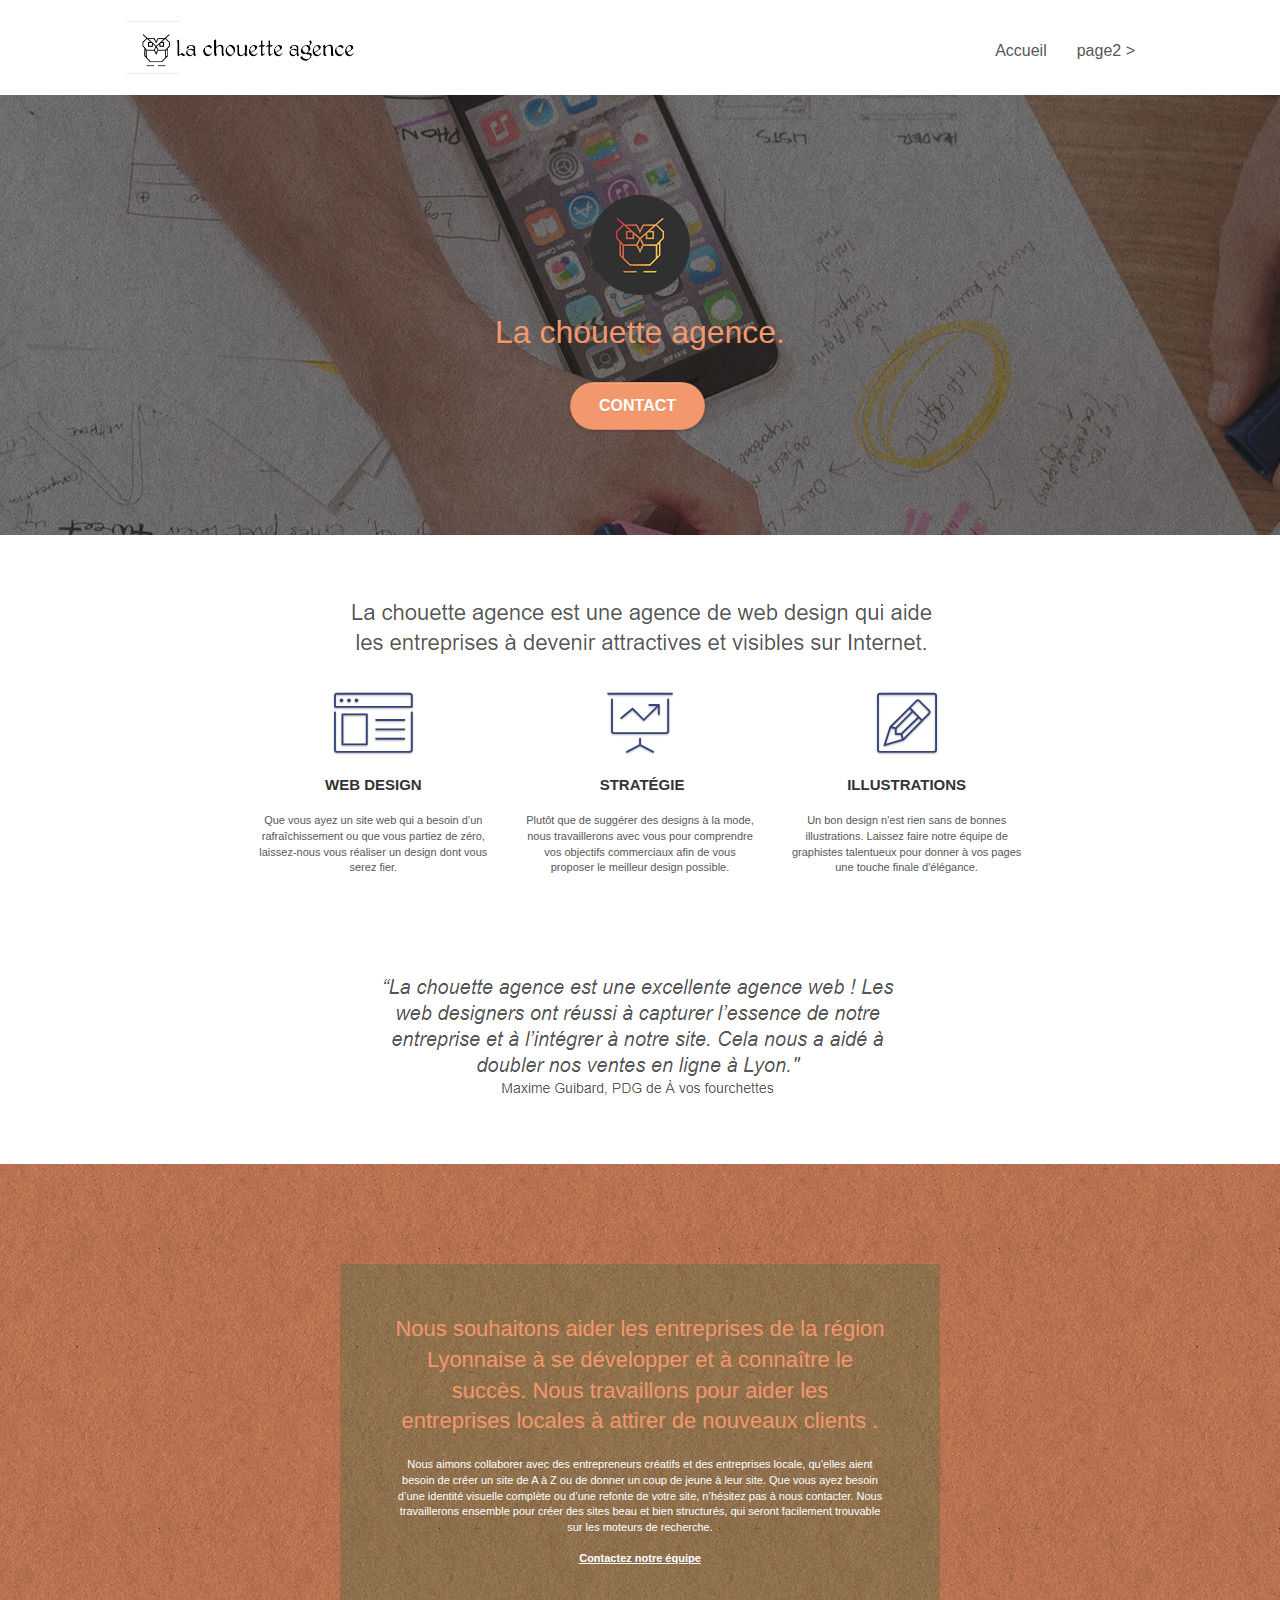
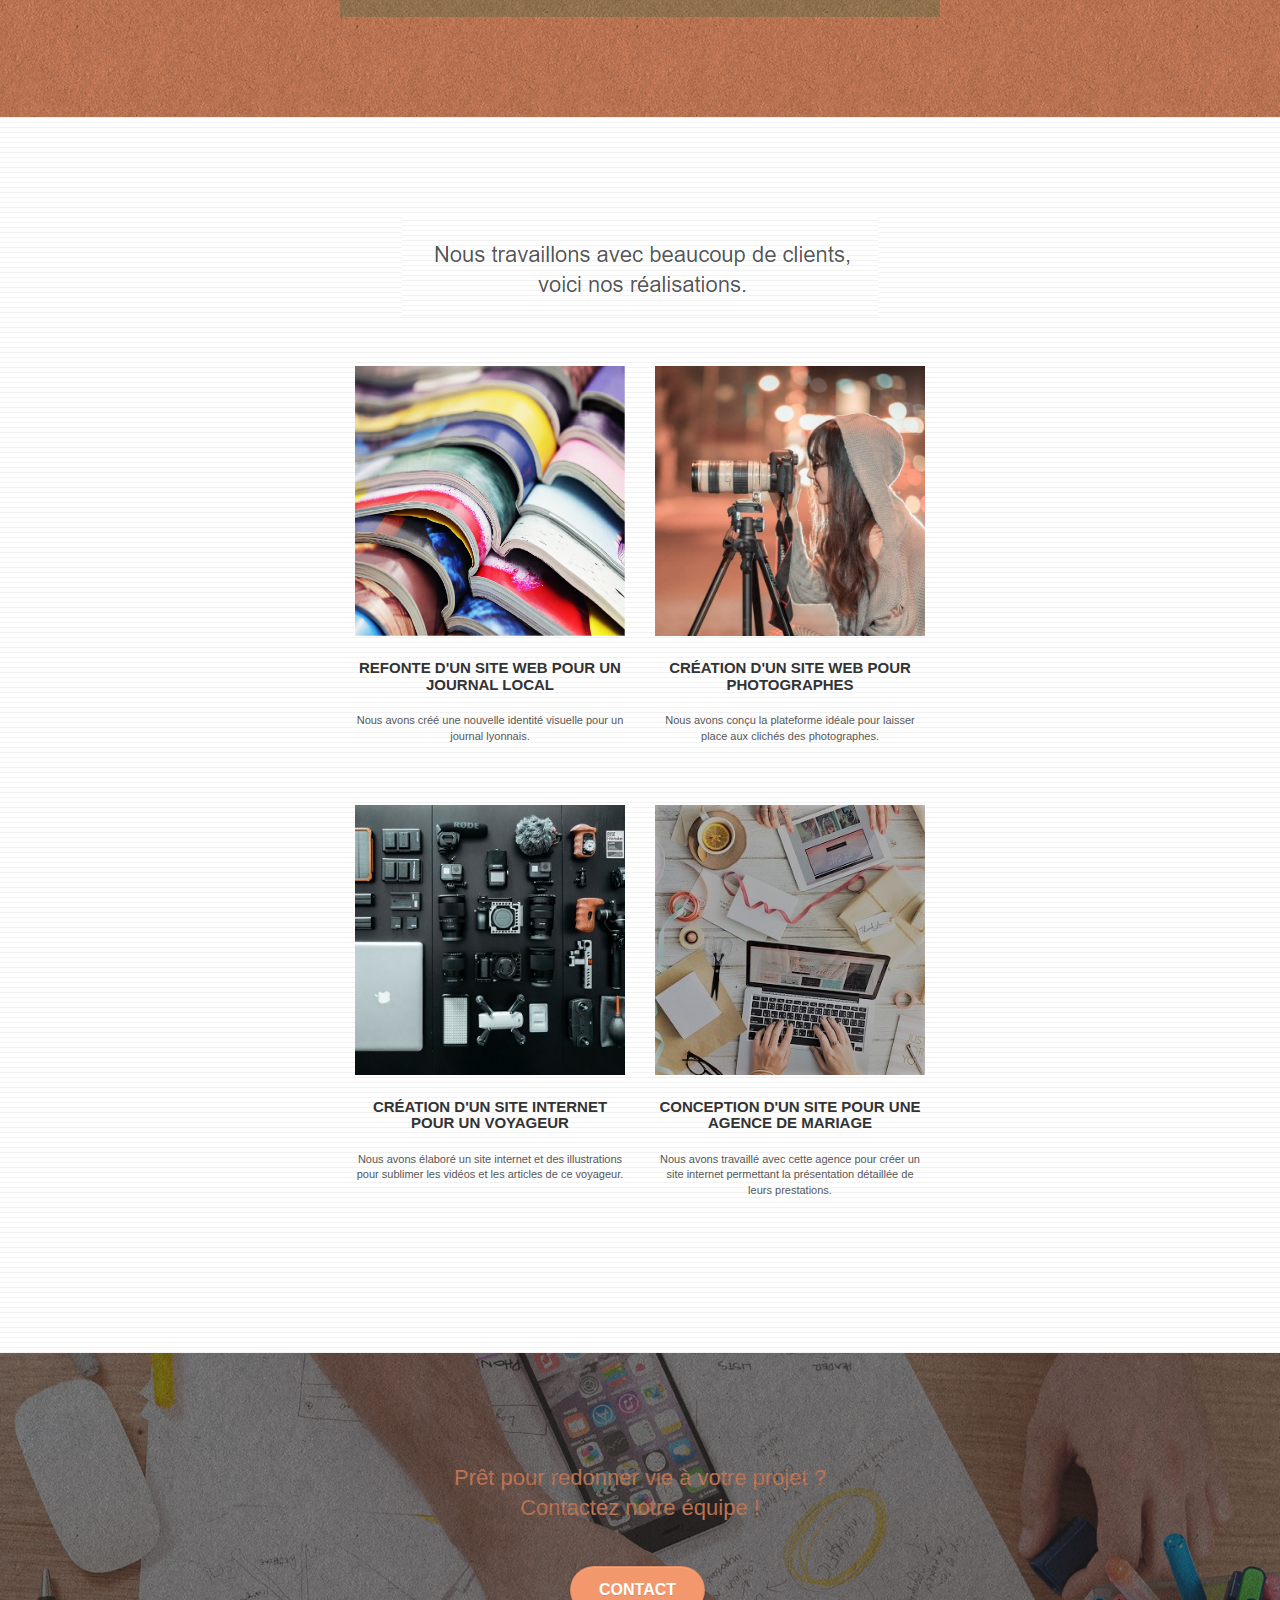
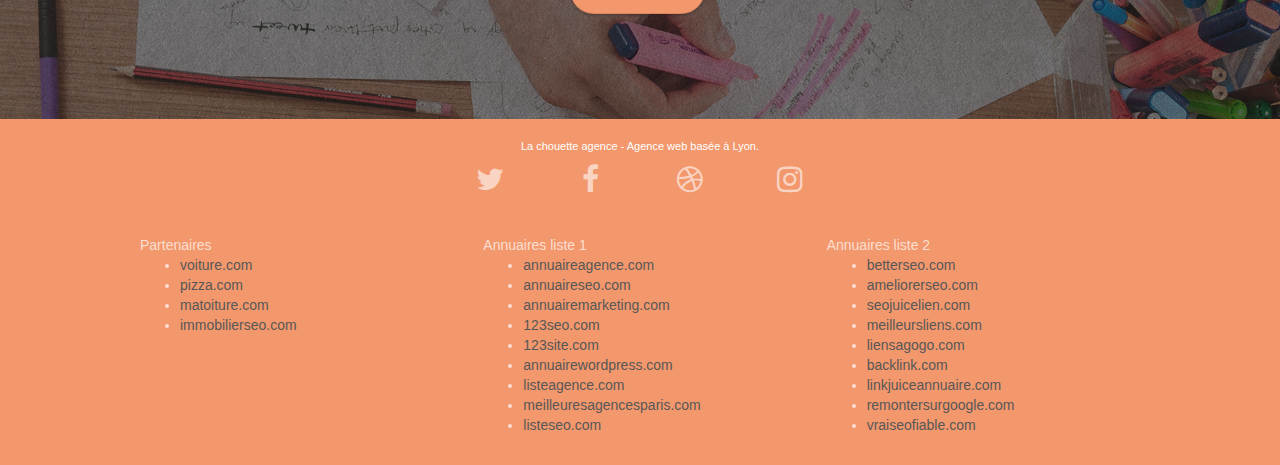
==== index.html @ 155fd727 "init(PO4) import all files from openclassrooms project" ====
<!doctype html>
<html lang="Default">
<head>
    <meta charset="utf-8">
    <meta name="keywords" content="seo, google, site web, site internet, agence design paris, agence design, agence design,agence design,agence design,agence design,agence design,agence design,agence design,agence design">
    <meta name="description" content="">
    <meta name="viewport" content="width=device-width, initial-scale=1.0, viewport-fit=cover">
    <link rel="shortcut icon" type="image/png" href="favicon.jpg">
    
	<link rel="stylesheet" type="text/css" href="./css/bootstrap.css">
	<link rel="stylesheet" type="text/css" href="style.css">
	<link rel="stylesheet" type="text/css" href="./css/font-awesome.css">
	<link rel="stylesheet" type="text/css" href="./css/et-line.css">
	
    
	<script src="./js/jquery-2.1.0.js"></script>
	<script src="./js/bootstrap.js"></script>
	<script src="./js/blocs.js"></script>
	<script src="./js/jquery.touchSwipe.js" defer></script>
	<script src="./js/gmaps.js"></script>

    <title>.</title>

    
<!-- Analytics -->
 
<!-- Analytics END -->
    
</head>
<body>
<!-- Principal conteneur -->
<div class="page-container">
    
<!-- bloc-0 -->
<div class="bloc bgc-white l-bloc " id="bloc-0">
	<div class="container bloc-sm">

		<nav class="navbar row">
			<div class="navbar-header">
				<div class="keywords" style="color:#cccccc;font-size:1px;">Agence web à paris, stratégie web, web design, illustrations, design de site web, site web, web, internet, site internet, site</div>
				<a class="navbar-brand" href="index.html"><img src="img/la-chouette-agence.png" alt="paris web design logo agence web meilleure agence" height="40" /></a>
				<div class="keywords" style="color:#cccccc;font-size:1px;">Agence web à paris, stratégie web, web design, illustrations, design de site web, site web, web, internet, site internet, site</div>
				<button id="nav-toggle" type="button" class="ui-navbar-toggle navbar-toggle" data-toggle="collapse" data-target=".navbar-1">
					<span class="sr-only">Toggle navigation</span><span class="icon-bar"></span><span class="icon-bar"></span><span class="icon-bar"></span>
				</button>
			</div>
			<div class="collapse navbar-collapse navbar-1 special-dropdown-nav">
				<ul class="site-navigation nav navbar-nav">
					<li>
						<a href="index.html">Accueil</a>
					</li>
					<li>
					</li>
					<li>
						<a href="page2.html">page2 &gt;</a>
					</li>
				</ul>
			</div>
		</nav>
	</div>
</div>
<!-- bloc-0 END -->

<!-- bloc-1-presentation -->
<div class="bloc bgc-dark-slate-blue bg-banniere d-bloc bg-t-edge bloc-bg-texture texture-paper b-parallax" id="bloc-1-hero">
	<div class="container bloc-lg">
		<div class="row tight-width-whitespace">
			<div class="col-sm-12">
				<img src="img/logo.png" class="center-block image-resize-mode" width="100" alt="La chouette agence, agence web paris, création logo paris" />
				<h1 class="text-center hero-bloc-text tc-white ">
					La chouette agence.
				</h1>
				<div class="text-center">
					<a href="page2.html" class="btn btn-lg btn-clean btn-rd cta-hero btn-atomic-tangerine" id="cta-hero">Contact</a>
				</div>
			</div>
		</div>
	</div>
</div>
<!-- bloc-1-presentation END -->

<!-- bloc-2-services -->
<div class="bloc bgc-white l-bloc" id="bloc-2-services">
	<div class="container bloc-md">
		<div class="row">
			<div class="col-sm-12 text-center">
				<img alt="agence web, agence web paris, web design paris, stratégie web" src="img/title.png" />
			</div>
		</div>
		<div class="row voffset-lg med-width-whitespace">
			<div class="col-sm-4">
				<div class="text-center">
					<span class="et-icon-browser sm-shadow icon-dark-slate-blue icons icon-lg"></span>
				</div>
				<h3 class="mg-md text-center">
					Web design
				</h3>
				<p class="text-center ">
					Que vous ayez un site web qui a besoin d&rsquo;un rafraîchissement ou que vous partiez de zéro, laissez-nous vous réaliser un design dont vous serez fier.
				</p>
			</div>
			<div class="col-sm-4">
				<div class="text-center">
					<span class="et-icon-presentation sm-shadow icon-dark-slate-blue icons icon-lg"></span>
				</div>
				<h3 class="mg-md text-center">
					&nbsp;Stratégie
				</h3>
				<p class="text-center ">
					Plutôt que de suggérer des designs à la mode, nous travaillerons avec vous pour comprendre vos objectifs commerciaux afin de vous proposer le meilleur design possible.<br>
				</p>
			</div>
			<div class="col-sm-4">
				<div class="text-center">
					<span class="et-icon-edit sm-shadow icon-dark-slate-blue icons icon-lg"></span>
				</div>
				<h3 class="mg-md text-center">
					Illustrations
				</h3>
				<p class="text-center ">
					Un bon design n'est rien sans de bonnes illustrations. Laissez faire notre équipe de graphistes talentueux pour donner à vos pages une touche finale d'élégance.
				</p>
			</div>
		</div>
		<div class="row voffset-lg voffset">
			<div class="col-xs-12 col-md-8 col-md-offset-2 text-center">
				<img alt="agence web, agence web paris, web design paris, stratégie web" src="img/citation.png" />

			</div>
		</div>
	</div>
</div>
<!-- bloc-2-services END -->

<!-- bloc-3-what-i-do -->
<div class="bloc tc-white bgc-atomic-tangerine bg-presentation d-bloc bloc-bg-texture texture-paper b-parallax" id="bloc-3-what-i-do">
	<div class="container bloc-lg">
		<div class="row tight-width-whitespace black-background">
			<div class="col-sm-12">
				<h2 class="mg-md text-center tc-white">
					Nous souhaitons aider les entreprises de la région Lyonnaise à se développer et à connaître le succès. Nous travaillons pour aider les entreprises locales à attirer de nouveaux clients .<br>
				</h2>
				<p class="text-center white">
					Nous aimons collaborer avec des entrepreneurs créatifs et des entreprises locale, qu’elles aient besoin de créer un site de A à Z ou de donner un coup de jeune à leur site. Que vous ayez besoin d’une identité visuelle complète ou d’une refonte de votre site, n’hésitez pas à nous contacter. Nous travaillerons ensemble pour créer des sites beau et bien structurés, qui seront facilement trouvable sur les moteurs de recherche. <br><br><a class="ltc-white bold-link" href="page2.html">Contactez notre équipe</a><br>
				</p>
			</div>
		</div>
	</div>
</div>
<!-- bloc-3-what-i-do END -->

<!-- bloc-4-portfolio -->
<div class="bloc bgc-white bg-lines-h2-bg bg-repeat l-bloc" id="bloc-4-portfolio">
	<div class="container bloc-lg">
		<div class="row">
			<div class="col-sm-12 text-center">
				<img alt="agence web, agence web paris, web design paris, stratégie web" src="img/title2.png" />
			</div>
		</div>
		<div class="row tight-width-whitespace portfolio-row">
			<div class="col-sm-6">
				<a href="#" data-lightbox="img/1.jpg" data-gallery-id="gallery-1" data-caption="Refonte d'un site web pour un journal local" data-frame="snapshot-lb"><img src="img/1.jpg" alt="paris web design logo agence web meilleure agence et refonte site web journal" class="img-responsive portfolio-thumb" /></a>
				<h3 class="mg-md text-center">
					Refonte d'un site web pour un journal local
				</h3>
				<p class="text-center">
					Nous avons créé une nouvelle identité visuelle pour un journal lyonnais.
				</p>
			</div>
			<div class="col-sm-6">
				<a href="#" data-lightbox="img/2.jpg" data-gallery-id="gallery-1" data-caption="Création d'un site web pour photographes" data-frame="snapshot-lb"><img src="img/2.jpg" class="img-responsive portfolio-thumb" alt="paris web design logo agence web meilleure agence, Création d'un site web pour photographes" /></a>
				<h3 class="mg-md text-center">
					Création d'un site web pour photographes
				</h3>
				<p class="text-center">
					Nous avons conçu la plateforme idéale pour laisser place aux clichés des photographes.
				</p>
			</div>
		</div>
		<div class="row tight-width-whitespace portfolio-row">
			<div class="col-sm-6">
				<a href="#" data-lightbox="img/3.bmp" data-gallery-id="gallery-1" data-caption="Création d'un site internet pour un voyageur" data-frame="snapshot-lb"><img src="img/3.bmp" class="img-responsive portfolio-thumb" alt="paris web design logo agence web meilleure agence, Création d'un site web pour voyageur"/></a>
				<h3 class="mg-md text-center">
					Création d'un site internet pour un voyageur
				</h3>
				<p class="text-center">
					Nous avons élaboré un site internet et des illustrations pour sublimer les vidéos et les articles de ce voyageur.
				</p>
			</div>
			<div class="col-sm-6">
				<a href="#" data-lightbox="img/4.bmp" data-gallery-id="gallery-1" data-caption="Conception d'un site pour une agence de mariage" data-frame="snapshot-lb"><img src="img/4.bmp" class="img-responsive portfolio-thumb" alt="paris web design logo agence web meilleure agence, Création d'un site web pour agence de mariage" /></a>
				<h3 class="mg-md text-center">
					Conception d'un site pour une agence de mariage
				</h3>
				<p class="text-center">
					Nous avons travaillé avec cette agence pour créer un site internet permettant la présentation détaillée de leurs prestations.
				</p>
			</div>
		</div>
	</div>
</div>
<!-- bloc-4-portfolio END -->

<!-- bloc-5-cta -->
<div class="bloc bgc-dark-slate-blue bg-banniere d-bloc bloc-bg-texture texture-paper" id="bloc-5-cta">
	<div class="container bloc-lg">
		<div class="row">
			<h2 class="mg-md text-center tc-white">
				Prêt pour redonner vie à votre projet ?<br>Contactez notre équipe !
			</h2>
			<div class="col-sm-12 text-center">
				<a href="page2.html" class="btn btn-atomic-tangerine btn-clean btn-rd btn-lg cta-hero">Contact</a>
			</div>
		</div>
	</div>
</div>
<!-- bloc-5-cta END -->

<!-- Footer - bloc-8 -->
<div class="bloc bgc-atomic-tangerine d-bloc" id="bloc-8">
	<div class="container bloc-sm">
		<div class="row">
			<div class="col-sm-12">
				<p class="text-center white">
					La chouette agence - Agence web basée à Lyon.<br>
				</p>
				<div class="row row-no-gutters social">
					<div class="col-sm-3">
						<div class="text-center">
							<a class="social" href="index.html"><span class="fa fa-twitter icon-md"></span></a>
						</div>
					</div>
					<div class="col-sm-3">
						<div class="text-center">
							<a class="social" href="index.html"><span class="fa fa-facebook icon-md"></span></a>
						</div>
					</div>
					<div class="col-sm-3">
						<div class="text-center">
							<a class="social" href="index.html"><span class="fa fa-dribbble icon-md"></span></a>
						</div>
					</div>
					<div class="col-sm-3">
						<div class="text-center">
							<a class="social" href="index.html"><span class="fa fa-instagram icon-md"></span></a>
						</div>
					</div>
					<div class="keywords" style="color:#F3976C;">Agence web à paris, stratégie web, web design, illustrations, design de site web, site web, web, internet, site internet, site</div>
				</div>
				<div class="row">
					<div class="col-sm-4">
						Partenaires
							<ul>
								<li><a href="voiture.com">voiture.com</a></li>
								<li><a href="pizza.com">pizza.com</a></li>
								<li><a href="matoiture.com">matoiture.com</a></li>
								<li><a href="immobilierseo.com">immobilierseo.com</a></li>
							</ul>		
					</div>
					<div class="col-sm-4">
						Annuaires liste 1
						<ul>
							<li><a href="annuaireagence.com">annuaireagence.com</a></li>
							<li><a href="annuaireseo.com">annuaireseo.com</a></li>
							<li><a href="annuairemarketing.com">annuairemarketing.com</a></li>
							<li><a href="123seoture.com">123seo.com</a></li>
							<li><a href="123site.com">123site.com</a></li>
							<li><a href="annuairewordpress.com">annuairewordpress.com</a></li>
							<li><a href="listeagence.com">listeagence.com</a></li>
							<li><a href="meilleuresagencesparis.com">meilleuresagencesparis.com</a></li>
							<li><a href="listeseo.com">listeseo.com</a></li>
						</ul>
					</div>
					<div class="col-sm-4">
						Annuaires liste 2
						<ul>
							<li><a href="betterseo.com">betterseo.com</a></li>
							<li><a href="ameliorerseo.com">ameliorerseo.com</a></li>
							<li><a href="seojuicelien.com">seojuicelien.com</a></li>
							<li><a href="meilleursliens.com">meilleursliens.com</a></li>
							<li><a href="liensagogo.com">liensagogo.com</a></li>
							<li><a href="backlink.com">backlink.com</a></li>
							<li><a href="linkjuiceannuaire.com">linkjuiceannuaire.com</a></li>
							<li><a href="remontersurgoogle.com">remontersurgoogle.com</a></li>
							<li><a href="vraiseofiable.com">vraiseofiable.com</a></li>
						</ul>
					</div>
				</div>
			</div>
		</div>
	</div>
</div>
<!-- Footer - bloc-8 END -->

</div>
<!-- Principal conteneur END -->
    

</body>
</html>
---- style.css ----
body {
    margin: 0;
    padding: 0;
    background: #FFF;
    overflow-x: hidden;
    -webkit-font-smoothing: antialiased;
    -moz-osx-font-smoothing: grayscale;
}

a,
button {
    transition: all .3s ease-in-out;
    outline: none!important;
}

a:hover {
    text-decoration: none;
    cursor: pointer;
}

#page-loading-blocs-notifaction {
    position: fixed;
    top: 0;
    bottom: 0;
    width: 100%;
    z-index: 100000;
    background: #FFFFFF url("img/pageload-spinner.gif") no-repeat center center;
}

.bloc {
    width: 100%;
    clear: both;
    background: 50% 50% no-repeat;
    padding: 0 50px;
    -webkit-background-size: cover;
    -moz-background-size: cover;
    -o-background-size: cover;
    background-size: cover;
    position: relative;
}

.bloc .container {
    padding-left: 0;
    padding-right: 0;
}

.bloc-lg {
    padding: 100px 50px;
}

.bloc-md {
    padding: 50px;
}

.bloc-sm {
    padding: 20px 50px;
}

.bg-center,
.bg-l-edge,
.bg-r-edge,
.bg-t-edge,
.bg-b-edge,
.bg-tl-edge,
.bg-bl-edge,
.bg-tr-edge,
.bg-br-edge,
.bg-repeat {
    -webkit-background-size: auto!important;
    -moz-background-size: auto!important;
    -o-background-size: auto!important;
    background-size: auto!important;
}

.bg-repeat {
    background: repeat;
}

.bg-t-edge {
    background: top no-repeat;
}

.bloc-bg-texture::before {
    content: "";
    background-size: 2px 2px;
    position: absolute;
    top: 0;
    bottom: 0;
    left: 0;
    right: 0;
}

.texture-paper::before {
    background: url("img/texture-paper.png");
    background-size: 280px 280px;
}

.b-parallax {
    background-attachment: fixed;
}

.d-bloc {
    color: rgba(255, 255, 255, .7);
}

.d-bloc button:hover {
    color: rgba(255, 255, 255, .9);
}

.d-bloc .icon-round,
.d-bloc .icon-square,
.d-bloc .icon-rounded,
.d-bloc .icon-semi-rounded-a,
.d-bloc .icon-semi-rounded-b {
    border-color: rgba(255, 255, 255, .9);
}

.d-bloc .divider-h span {
    border-color: rgba(255, 255, 255, .2);
}

.d-bloc .a-btn,
.d-bloc .navbar a,
.d-bloc .navbar-brand,
.d-bloc a .icon-sm,
.d-bloc a .icon-md,
.d-bloc a .icon-lg,
.d-bloc a .icon-xl,
.d-bloc h1 a,
.d-bloc h2 a,
.d-bloc h3 a,
.d-bloc h4 a,
.d-bloc h5 a,
.d-bloc h6 a,
.d-bloc p a {
    color: rgba(255, 255, 255, .6);
}

.d-bloc .a-btn:hover,
.d-bloc .navbar a:hover,
.d-bloc .navbar-brand:hover,
.d-bloc a:hover .icon-sm,
.d-bloc a:hover .icon-md,
.d-bloc a:hover .icon-lg,
.d-bloc a:hover .icon-xl,
.d-bloc h1 a:hover,
.d-bloc h2 a:hover,
.d-bloc h3 a:hover,
.d-bloc h4 a:hover,
.d-bloc h5 a:hover,
.d-bloc h6 a:hover,
.d-bloc p a:hover {
    color: rgba(255, 255, 255, 1);
}

.d-bloc .navbar-toggle .icon-bar {
    background: rgba(255, 255, 255, 1);
}

.d-bloc .btn-wire,
.d-bloc .btn-wire:hover {
    color: rgba(255, 255, 255, 1);
    border-color: rgba(255, 255, 255, 1);
}

.d-bloc .panel {
    color: rgba(0, 0, 0, .5);
}

.d-bloc .panel button:hover {
    color: rgba(0, 0, 0, .7);
}

.d-bloc .panel icon {
    border-color: rgba(0, 0, 0, .7);
}

.d-bloc .panel .divider-h span {
    border-color: rgba(0, 0, 0, .1);
}

.d-bloc .panel .a-btn {
    color: rgba(0, 0, 0, .6);
}

.d-bloc .panel .a-btn:hover {
    color: rgba(0, 0, 0, 1);
}

.d-bloc .panel .btn-wire,
.d-bloc .panel .btn-wire:hover {
    color: rgba(0, 0, 0, .7);
    border-color: rgba(0, 0, 0, .3);
}

.d-bloc .panel,
.l-bloc {
    color: rgba(0, 0, 0, .5);
}

.d-bloc .panel button:hover,
.l-bloc button:hover {
    color: rgba(0, 0, 0, .7);
}

.l-bloc .icon-round,
.l-bloc .icon-square,
.l-bloc .icon-rounded,
.l-bloc .icon-semi-rounded-a,
.l-bloc .icon-semi-rounded-b {
    border-color: rgba(0, 0, 0, .7);
}

.d-bloc .panel .divider-h span,
.l-bloc .divider-h span {
    border-color: rgba(0, 0, 0, .1);
}

.d-bloc .panel .a-btn,
.l-bloc .a-btn,
.l-bloc .navbar a,
.l-bloc .navbar-brand,
.l-bloc a .icon-sm,
.l-bloc a .icon-md,
.l-bloc a .icon-lg,
.l-bloc a .icon-xl,
.l-bloc h1 a,
.l-bloc h2 a,
.l-bloc h3 a,
.l-bloc h4 a,
.l-bloc h5 a,
.l-bloc h6 a,
.l-bloc p a {
    color: rgba(0, 0, 0, .6);
}

.d-bloc .panel .a-btn:hover,
.l-bloc .a-btn:hover,
.l-bloc .navbar a:hover,
.l-bloc .navbar-brand:hover,
.l-bloc a:hover .icon-sm,
.l-bloc a:hover .icon-md,
.l-bloc a:hover .icon-lg,
.l-bloc a:hover .icon-xl,
.l-bloc h1 a:hover,
.l-bloc h2 a:hover,
.l-bloc h3 a:hover,
.l-bloc h4 a:hover,
.l-bloc h5 a:hover,
.l-bloc h6 a:hover,
.l-bloc p a:hover {
    color: rgba(0, 0, 0, 1);
}

.l-bloc .navbar-toggle .icon-bar {
    color: rgba(0, 0, 0, .6);
}

.d-bloc .panel .btn-wire,
.d-bloc .panel .btn-wire:hover,
.l-bloc .btn-wire,
.l-bloc .btn-wire:hover {
    color: rgba(0, 0, 0, .7);
    border-color: rgba(0, 0, 0, .3);
}

.voffset {
    margin-top: 30px;
}

.voffset-lg {
    margin-top: 80px;
}

.row-no-gutters {
    margin-right: 0;
    margin-left: 0;
}

.row.row-no-gutters > [class^="col-"],
.row.row-no-gutters > [class*=" col-"] {
    padding-right: 0;
    padding-left: 0;
}

#bloc-1-hero h1 {
    font-size: 32px;
}

.navbar {
    margin-bottom: 0;
    z-index: 1;
}

.navbar-brand {
    height: auto;
    padding: 3px 15px;
    font-size: 25px;
    font-weight: normal;
    font-weight: 600;
    line-height: 44px;
}

.navbar-brand img {
    max-height: 200px;
    margin: 0 5px 0 0;
    display: inline;
}

.navbar-brand img[src$=svg] {
    min-width: 100px;
}

.nav-center .navbar-brand img {
    margin: 0;
}

.navbar .nav {
    padding-top: 2px;
    margin-right: -16px;
    float: right;
    z-index: 1;
}

.nav > li {
    float: left;
    margin-top: 4px;
    font-size: 16px;
}

.navbar-nav .open .dropdown-menu > li > a {
    text-align: inherit;
}

.nav > li a:hover,
.nav > li a:focus {
    background: transparent;
}

.navbar-toggle {
    margin: 10px 10px 0 0;
    border: 0px;
}

.navbar-toggle:hover {
    background: transparent!important;
}

.navbar-toggle .icon-bar {
    background-color: rgba(0, 0, 0, .5);
    width: 26px;
}

.nav-invert .navbar .nav {
    float: left;
}

.nav-invert .navbar-header,
.nav-invert .navbar-brand {
    float: right;
    position: relative;
    z-index: 2;
}

@media (min-width: 768px) {
    .site-navigation {
        position: absolute;
        top: 50%;
        right: 20px;
        transform: translate(0, -50%);
        -webkit-transform: translateY(-50%);
    }
    .nav > li .dropdown-menu a,
    .nav > li .dropdown-menu a:hover {
        color: #484848;
    }
    .nav-invert .site-navigation {
        left: 0;
        right: 0;
    }
    .nav-center {
        text-align: center;
    }
    .nav-center .navbar-header {
        width: 100%;
    }
    .nav-center .navbar-header,
    .nav-center .navbar-brand,
    .nav-center .nav > li {
        float: none;
        display: inline-block;
    }
    .nav-center .site-navigation {
        position: relative;
        width: 100%;
        right: 0;
        margin-right: 0px;
        margin-top: 20px;
    }
    .nav-center.mini-nav .navbar-toggle {
        float: none;
        margin: 10px auto 0;
    }
}

.nav > li > .dropdown a {
    background: none!important;
    display: block;
    padding: 14px 15px;
}

nav .caret {
    margin: 0 5px;
}

.dropdown-menu .dropdown-menu {
    top: -8px;
    left: 100%;
}

.dropdown-menu .dropmenu-flow-right {
    top: 100%;
    left: 0;
    margin-left: -1px;
    border-top-left-radius: 0;
    border-top-right-radius: 0;
}

.dropdown-menu .dropdown span {
    border: 4px solid black;
    border-top-color: transparent;
    border-right-color: transparent;
    border-bottom-color: transparent;
    margin: 6px -5px 0 0!important;
    float: right;
}

.mg-md {
    margin-top: 10px;
    margin-bottom: 20px;
}

.mg-lg {
    margin-top: 10px;
    margin-bottom: 40px;
}

.btn {
    margin: 0 5px 5px 0;
}

.btn.pull-right {
    margin: 0 0 5px 5px;
}

.btn-d,
.btn-d:hover,
.btn-d:focus {
    color: #FFF;
    background: rgba(0, 0, 0, .3);
}

button {
    outline: none!important;
}

.btn-rd {
    border-radius: 40px;
}

.btn-clean {
    border: 1px solid rgba(0, 0, 0, .08);
    border-bottom-color: rgba(0, 0, 0, .1);
    text-shadow: 0 1px 0 rgba(0, 0, 1, .1);
    box-shadow: 0 1px 3px rgba(0, 0, 1, .25), inset 0 1px 0 0 rgba(255, 255, 255, .15);
}

.icon-md {
    font-size: 30px!important;
}

.icon-lg {
    font-size: 60px!important;
}

.sm-shadow {
    text-shadow: 0 1px 2px rgba(0, 0, 0, .3);
}

.panel-sq,
.panel-sq .panel-heading,
.panel-sq .panel-footer {
    border-radius: 0;
}

.panel-rd {
    border-radius: 30px;
}

.panel-rd .panel-heading {
    border-radius: 29px 29px 0 0;
}

.panel-rd .panel-footer {
    border-radius: 0 0 29px 29px;
}

.form-control {
    border-color: rgba(0, 0, 0, .1);
    box-shadow: none;
}

.scrollToTop {
    width: 40px;
    height: 40px;
    position: fixed;
    bottom: 20px;
    right: 20px;
    opacity: 0;
    z-index: 500;
    transition: all .3s ease-in-out;
}

.scrollToTop span {
    margin-top: 6px;
}

.showScrollTop {
    font-size: 14px;
    opacity: 1;
}

a[data-lightbox] {
    position: relative;
    display: block;
    text-align: center;
}

a[data-lightbox]:hover::before {
    content: "+";
    font-family: "HelveticaNeue-Light", "Helvetica Neue Light", "Helvetica Neue", Helvetica, Arial;
    font-size: 32px;
    width: 50px;
    height: 50px;
    margin-left: -25px;
    border-radius: 50%;
    background: rgba(0, 0, 0, .6);
    color: #FFF;
    font-weight: 100;
    z-index: 1;
    position: absolute;
    top: 50%;
    transform: translateY(-50%);
    -webkit-transform: translateY(-50%);
}

a[data-lightbox]:hover img {
    opacity: 0.6;
    -webkit-animation-fill-mode: none;
    animation-fill-mode: none;
}

#lightbox-modal {
    display: flex;
    align-items: center;
}

#lightbox-modal .modal-dialog {
    width: 90%;
    max-width: 900px;
    margin: 0 auto 0;
}

#lightbox-modal .modal-dialog img {
    max-height: 90vh;
    margin: 0 auto;
}

.lightbox-caption {
    padding: 20px;
    color: #FFF;
    background: rgba(0, 0, 0, .5);
    position: absolute;
    left: 15px;
    right: 15px;
    bottom: 5px;
}

.close-lightbox {
    color: #FFF;
    font-size: 30px;
    position: absolute;
    top: 20px;
    right: 20px;
    z-index: 20;
    background: rgba(0, 0, 0, .5);
    border: none;
    line-height: 30px;
    padding: 0 9px 5px;
    opacity: 0.3;
}

.close-lightbox:hover,
.next-lightbox:hover,
.prev-lightbox:hover {
    opacity: 1.0;
    color: #FFF;
}

.next-lightbox,
.prev-lightbox {
    font-size: 20px;
    color: rgba(255, 255, 255, .9);
    background: rgba(0, 0, 0, .5);
    transition: all .2s ease-in-out;
    position: absolute;
    top: 45%;
    z-index: 1;
    opacity: 0.4;
}

.next-lightbox {
    padding: 6px 8px 1px 13px;
    right: 25px;
}

.prev-lightbox {
    padding: 6px 13px 1px 10px;
    left: 25px;
}

.snapshot-lb .modal-body {
    padding-bottom: 45px;
}

.snapshot-lb .lightbox-caption {
    padding: 0;
    color: rgba(0, 0, 0, .5);
    background: none;
}

h1,
h2,
h3,
h4,
h5,
h6,
p,
label,
.btn,
a {
    font-family: "helvetica";
    font-weight: 400;
    color: #575757!important;
}

.container {
    max-width: 1000px;
}

.hero-bloc-text {
    font-size: 38px;
}

.hero-bloc-text-sub {
    font-size: 36px;
}

.statement-bloc-text {
    line-height: 26px;
    font-style: italic;
    font-size: 20px;
    text-align: center;
    font-weight: lighter;
    max-width: 520px;
    margin: auto auto auto auto;
}

p {
    font-size: 11px;
}

.tight-width-whitespace {
    max-width: 600px;
    margin: auto auto auto auto;
}

.h1 {
    font-size: 20px;
    font-family: "Open Sans";
}

.cta-hero {
    margin-top: 22px;
    color: #FFFFFF!important;
    text-transform: uppercase;
    padding: 12px 28px 12px 28px;
    font-size: 16px;
    font-weight: 700;
}

.social {
    max-width: 400px;
    margin: auto auto auto auto;
}

h2 {
    font-size: 22px;
    line-height: 1.4em;
}

h3 {
    font-size: 15px;
    text-transform: uppercase;
    font-weight: 700;
    color: #333333!important;
}

.med-width-whitespace {
    max-width: 800px;
    margin: auto auto auto auto;
    box-shadow: 0px 0px 0px #000000;
}

h1 {
    color: #333333!important;
}

h4 {
    color: #333333!important;
}

.icons {
    margin-bottom: 14px;
    margin-top: 24px;
}

.white {
    color: #FFFFFF!important;
}

.portfolio-thumb {
    margin-bottom: 24px;
}

.portfolio-row {
    margin-bottom: 44px;
    margin-top: 50px;
}

.avatar {
    box-shadow: 0px 4px 9px rgba(0, 0, 0, 0.3);
}

.black-background {
    background-color: rgba(165, 147, 99, 0.7);
    padding: 40px 40px 40px 40px;
}

.bold-link {
    font-weight: 900;
    text-decoration: underline!important;
}

.bgc-white {
    background-color: #FFFFFF;
}

.bgc-dark-slate-blue {
    background-color: #364577;
}

.bgc-atomic-tangerine {
    background-color: #F3976C;
}

.tc-white {
    color: #F3976C!important;
}

.btn-atomic-tangerine {
    background: #F3976C;
    color: #FFFFFF!important;
}

.btn-atomic-tangerine:hover {
    background: #c27956!important;
    color: #FFFFFF!important;
}

.ltc-white {
    color: #FFFFFF!important;
}

.ltc-white:hover {
    color: #cccccc!important;
}

.ltc-atomic-tangerine {
    color: #F3976C!important;
}

.ltc-atomic-tangerine:hover {
    color: #c27956!important;
}

.icon-dark-slate-blue {
    color: #364577!important;
    border-color: #364577!important;
}

.bg-dots-bg {
    background-image: url("img/dots-bg.png");
}

.bg-lines-h2-bg {
    background-image: url("img/lines-h2-bg.png");
}

.bg-banniere {
    background-image: url("img/la-chouette-agence-banniere.jpg");
}

.bg-presentation {
    background-image: url("img/image-de-presentation.bmp");
}

@media (max-width: 1024px) {
    .bloc {
        padding-left: 20px;
        padding-right: 20px;
    }
    .bloc.full-width-bloc,
    .bloc-tile-2.full-width-bloc .container,
    .bloc-tile-3.full-width-bloc .container,
    .bloc-tile-4.full-width-bloc .container {
        padding-left: 0;
        padding-right: 0;
    }
}

@media (max-width: 992px) and (min-width: 768px) {
    .navbar .nav {
        max-width: 80%
    }
    .nav-center.navbar .nav {
        max-width: 100%
    }
}

@media only screen and (min-device-width: 768px) and (max-device-width: 1024px) and (orientation: landscape) {
    .b-parallax {
        background-attachment: scroll;
    }
}

@media only screen and (min-device-width: 1024px) and (max-device-width: 1366px) and (-webkit-min-device-pixel-ratio: 1.5) {
    .b-parallax {
        background-attachment: scroll;
    }
}

@media (max-width: 991px) {
    .container {
        width: 100%;
    }
    .b-parallax {
        background-attachment: scroll;
    }
    .page-container,
    #hero-bloc {
        overflow-x: hidden;
        position: relative;
    }
    .bloc {
        padding-left: constant(safe-area-inset-left);
        padding-right: constant(safe-area-inset-right);
    }
    .bloc-group,
    .bloc-group .bloc {
        display: block;
        width: 100%;
    }
    .bloc-fill-screen .fill-bloc-top-edge,
    .bloc-fill-screen .fill-bloc-bottom-edge {
        padding: 0 20px;
        padding-left: constant(safe-area-inset-left);
        padding-right: constant(safe-area-inset-right);
    }
}

@media (max-width: 767px) {
    .page-container {
        overflow-x: hidden;
        position: relative;
    }
    h1,
    h2,
    h3,
    h4,
    h5,
    h6,
    p,
    #disqus_thread {
        padding-left: 10px!important;
        padding-right: 10px!important;
    }
    .b-parallax {
        background-attachment: scroll;
    }
    .navbar .nav {
        padding-top: 0;
        border-top: 1px solid rgba(0, 0, 0, .2);
        float: none!important;
    }
    .navbar.row {
        margin-left: 0;
        margin-right: 0;
    }
    .site-navigation {
        position: inherit;
        transform: none;
        -webkit-transform: none;
        -ms-transform: none;
    }
    .nav > li {
        margin-top: 0;
        border-bottom: 1px solid rgba(0, 0, 0, .1);
        background: rgba(0, 0, 0, .05);
        text-align: left;
        padding-left: 15px;
        width: 100%;
    }
    .nav > li:hover {
        background: rgba(0, 0, 0, .08);
    }
    .dropdown .dropdown a .caret {
        float: none;
        margin: 5px 0 0 10px!important;
        border: 4px solid black;
        border-bottom-color: transparent;
        border-right-color: transparent;
        border-left-color: transparent;
    }
    #hero-bloc .navbar .nav {
        background: rgba(0, 0, 0, .8);
    }
    #hero-bloc .navbar .nav a {
        color: rgba(255, 255, 255, .6);
    }
    .hero {
        padding: 50px 0;
    }
    .hero-nav {
        left: -1px;
        right: -1px;
    }
    .navbar-collapse {
        padding: 0;
        overflow-x: hidden;
        -webkit-box-shadow: none;
        box-shadow: none;
    }
    .navbar-brand img {
        max-height: 40px;
        width: auto;
    }
    .nav-invert .navbar-header {
        float: none;
        width: 100%;
    }
    .nav-invert .navbar-toggle {
        float: left;
        margin-left: 10px;
    }
    .bloc {
        padding-left: 0;
        padding-right: 0;
    }
    .bloc-xxl,
    .bloc-xl,
    .bloc-lg {
        padding: 40px 0;
    }
    .bloc-sm,
    .bloc-md {
        padding-left: 0;
        padding-right: 0;
    }
    .bloc-tile-2 .container,
    .bloc-tile-3 .container,
    .bloc-tile-4 .container,
    .bloc-fill-screen .fill-bloc-top-edge,
    .bloc-fill-screen .fill-bloc-bottom-edge {
        padding-left: 0;
        padding-right: 0;
    }
    .a-block {
        padding: 0 10px;
    }
    .btn-dwn {
        display: none;
    }
    .voffset {
        margin-top: 5px;
    }
    .voffset-md {
        margin-top: 20px;
    }
    .voffset-lg {
        margin-top: 30px;
    }
    form {
        padding: 5px;
    }
    .close-lightbox {
        display: inline-block;
    }
    .blocsapp-device-iphone5 {
        background-size: 216px 425px;
        padding-top: 60px;
        width: 216px;
        height: 425px;
    }
    .blocsapp-device-iphone5 img {
        width: 180px;
        height: 320px;
    }
}

@media (max-width: 400px) {
    .bloc {
        padding-left: 0;
        padding-right: 0;
    }
}

@media (max-width: 767px) {
    .bloc-mob-center-text {
        text-align: center;
    }
}
---- css/et-line.css ----
@font-face {
    font-family: et-line;
    src: url(../fonts/et-line.eot);
    src: url(../fonts/et-line.eot?#iefix) format('embedded-opentype'), url(../fonts/et-line.woff) format('woff'), url(../fonts/et-line.ttf) format('truetype'), url(../fonts/et-line.svg#et-line) format('svg');
    font-weight: 400;
    font-style: normal
}

.et-icon-adjustments,
.et-icon-alarmclock,
.et-icon-anchor,
.et-icon-aperture,
.et-icon-attachment,
.et-icon-bargraph,
.et-icon-basket,
.et-icon-beaker,
.et-icon-bike,
.et-icon-book-open,
.et-icon-briefcase,
.et-icon-browser,
.et-icon-calendar,
.et-icon-camera,
.et-icon-caution,
.et-icon-chat,
.et-icon-circle-compass,
.et-icon-clipboard,
.et-icon-clock,
.et-icon-cloud,
.et-icon-compass,
.et-icon-desktop,
.et-icon-dial,
.et-icon-document,
.et-icon-documents,
.et-icon-download,
.et-icon-dribbble,
.et-icon-edit,
.et-icon-envelope,
.et-icon-expand,
.et-icon-facebook,
.et-icon-flag,
.et-icon-focus,
.et-icon-gears,
.et-icon-genius,
.et-icon-gift,
.et-icon-global,
.et-icon-globe,
.et-icon-googleplus,
.et-icon-grid,
.et-icon-happy,
.et-icon-hazardous,
.et-icon-heart,
.et-icon-hotairballoon,
.et-icon-hourglass,
.et-icon-key,
.et-icon-laptop,
.et-icon-layers,
.et-icon-lifesaver,
.et-icon-lightbulb,
.et-icon-linegraph,
.et-icon-linkedin,
.et-icon-lock,
.et-icon-magnifying-glass,
.et-icon-map,
.et-icon-map-pin,
.et-icon-megaphone,
.et-icon-mic,
.et-icon-mobile,
.et-icon-newspaper,
.et-icon-notebook,
.et-icon-paintbrush,
.et-icon-paperclip,
.et-icon-pencil,
.et-icon-phone,
.et-icon-picture,
.et-icon-pictures,
.et-icon-piechart,
.et-icon-presentation,
.et-icon-pricetags,
.et-icon-printer,
.et-icon-profile-female,
.et-icon-profile-male,
.et-icon-puzzle,
.et-icon-quote,
.et-icon-recycle,
.et-icon-refresh,
.et-icon-ribbon,
.et-icon-rss,
.et-icon-sad,
.et-icon-scissors,
.et-icon-scope,
.et-icon-search,
.et-icon-shield,
.et-icon-speedometer,
.et-icon-strategy,
.et-icon-streetsign,
.et-icon-tablet,
.et-icon-target,
.et-icon-telescope,
.et-icon-toolbox,
.et-icon-tools,
.et-icon-tools-2,
.et-icon-trophy,
.et-icon-tumblr,
.et-icon-twitter,
.et-icon-upload,
.et-icon-video,
.et-icon-wallet,
.et-icon-wine {
    font-family: et-line;
    speak: none;
    font-style: normal;
    font-weight: 400;
    font-variant: normal;
    text-transform: none;
    line-height: 1;
    -webkit-font-smoothing: antialiased;
    -moz-osx-font-smoothing: grayscale;
    display: inline-block
}

.et-icon-mobile:before {
    content: "\e000"
}

.et-icon-laptop:before {
    content: "\e001"
}

.et-icon-desktop:before {
    content: "\e002"
}

.et-icon-tablet:before {
    content: "\e003"
}

.et-icon-phone:before {
    content: "\e004"
}

.et-icon-document:before {
    content: "\e005"
}

.et-icon-documents:before {
    content: "\e006"
}

.et-icon-search:before {
    content: "\e007"
}

.et-icon-clipboard:before {
    content: "\e008"
}

.et-icon-newspaper:before {
    content: "\e009"
}

.et-icon-notebook:before {
    content: "\e00a"
}

.et-icon-book-open:before {
    content: "\e00b"
}

.et-icon-browser:before {
    content: "\e00c"
}

.et-icon-calendar:before {
    content: "\e00d"
}

.et-icon-presentation:before {
    content: "\e00e"
}

.et-icon-picture:before {
    content: "\e00f"
}

.et-icon-pictures:before {
    content: "\e010"
}

.et-icon-video:before {
    content: "\e011"
}

.et-icon-camera:before {
    content: "\e012"
}

.et-icon-printer:before {
    content: "\e013"
}

.et-icon-toolbox:before {
    content: "\e014"
}

.et-icon-briefcase:before {
    content: "\e015"
}

.et-icon-wallet:before {
    content: "\e016"
}

.et-icon-gift:before {
    content: "\e017"
}

.et-icon-bargraph:before {
    content: "\e018"
}

.et-icon-grid:before {
    content: "\e019"
}

.et-icon-expand:before {
    content: "\e01a"
}

.et-icon-focus:before {
    content: "\e01b"
}

.et-icon-edit:before {
    content: "\e01c"
}

.et-icon-adjustments:before {
    content: "\e01d"
}

.et-icon-ribbon:before {
    content: "\e01e"
}

.et-icon-hourglass:before {
    content: "\e01f"
}

.et-icon-lock:before {
    content: "\e020"
}

.et-icon-megaphone:before {
    content: "\e021"
}

.et-icon-shield:before {
    content: "\e022"
}

.et-icon-trophy:before {
    content: "\e023"
}

.et-icon-flag:before {
    content: "\e024"
}

.et-icon-map:before {
    content: "\e025"
}

.et-icon-puzzle:before {
    content: "\e026"
}

.et-icon-basket:before {
    content: "\e027"
}

.et-icon-envelope:before {
    content: "\e028"
}

.et-icon-streetsign:before {
    content: "\e029"
}

.et-icon-telescope:before {
    content: "\e02a"
}

.et-icon-gears:before {
    content: "\e02b"
}

.et-icon-key:before {
    content: "\e02c"
}

.et-icon-paperclip:before {
    content: "\e02d"
}

.et-icon-attachment:before {
    content: "\e02e"
}

.et-icon-pricetags:before {
    content: "\e02f"
}

.et-icon-lightbulb:before {
    content: "\e030"
}

.et-icon-layers:before {
    content: "\e031"
}

.et-icon-pencil:before {
    content: "\e032"
}

.et-icon-tools:before {
    content: "\e033"
}

.et-icon-tools-2:before {
    content: "\e034"
}

.et-icon-scissors:before {
    content: "\e035"
}

.et-icon-paintbrush:before {
    content: "\e036"
}

.et-icon-magnifying-glass:before {
    content: "\e037"
}

.et-icon-circle-compass:before {
    content: "\e038"
}

.et-icon-linegraph:before {
    content: "\e039"
}

.et-icon-mic:before {
    content: "\e03a"
}

.et-icon-strategy:before {
    content: "\e03b"
}

.et-icon-beaker:before {
    content: "\e03c"
}

.et-icon-caution:before {
    content: "\e03d"
}

.et-icon-recycle:before {
    content: "\e03e"
}

.et-icon-anchor:before {
    content: "\e03f"
}

.et-icon-profile-male:before {
    content: "\e040"
}

.et-icon-profile-female:before {
    content: "\e041"
}

.et-icon-bike:before {
    content: "\e042"
}

.et-icon-wine:before {
    content: "\e043"
}

.et-icon-hotairballoon:before {
    content: "\e044"
}

.et-icon-globe:before {
    content: "\e045"
}

.et-icon-genius:before {
    content: "\e046"
}

.et-icon-map-pin:before {
    content: "\e047"
}

.et-icon-dial:before {
    content: "\e048"
}

.et-icon-chat:before {
    content: "\e049"
}

.et-icon-heart:before {
    content: "\e04a"
}

.et-icon-cloud:before {
    content: "\e04b"
}

.et-icon-upload:before {
    content: "\e04c"
}

.et-icon-download:before {
    content: "\e04d"
}

.et-icon-target:before {
    content: "\e04e"
}

.et-icon-hazardous:before {
    content: "\e04f"
}

.et-icon-piechart:before {
    content: "\e050"
}

.et-icon-speedometer:before {
    content: "\e051"
}

.et-icon-global:before {
    content: "\e052"
}

.et-icon-compass:before {
    content: "\e053"
}

.et-icon-lifesaver:before {
    content: "\e054"
}

.et-icon-clock:before {
    content: "\e055"
}

.et-icon-aperture:before {
    content: "\e056"
}

.et-icon-quote:before {
    content: "\e057"
}

.et-icon-scope:before {
    content: "\e058"
}

.et-icon-alarmclock:before {
    content: "\e059"
}

.et-icon-refresh:before {
    content: "\e05a"
}

.et-icon-happy:before {
    content: "\e05b"
}

.et-icon-sad:before {
    content: "\e05c"
}

.et-icon-facebook:before {
    content: "\e05d"
}

.et-icon-twitter:before {
    content: "\e05e"
}

.et-icon-googleplus:before {
    content: "\e05f"
}

.et-icon-rss:before {
    content: "\e060"
}

.et-icon-tumblr:before {
    content: "\e061"
}

.et-icon-linkedin:before {
    content: "\e062"
}

.et-icon-dribbble:before {
    content: "\e063"
}
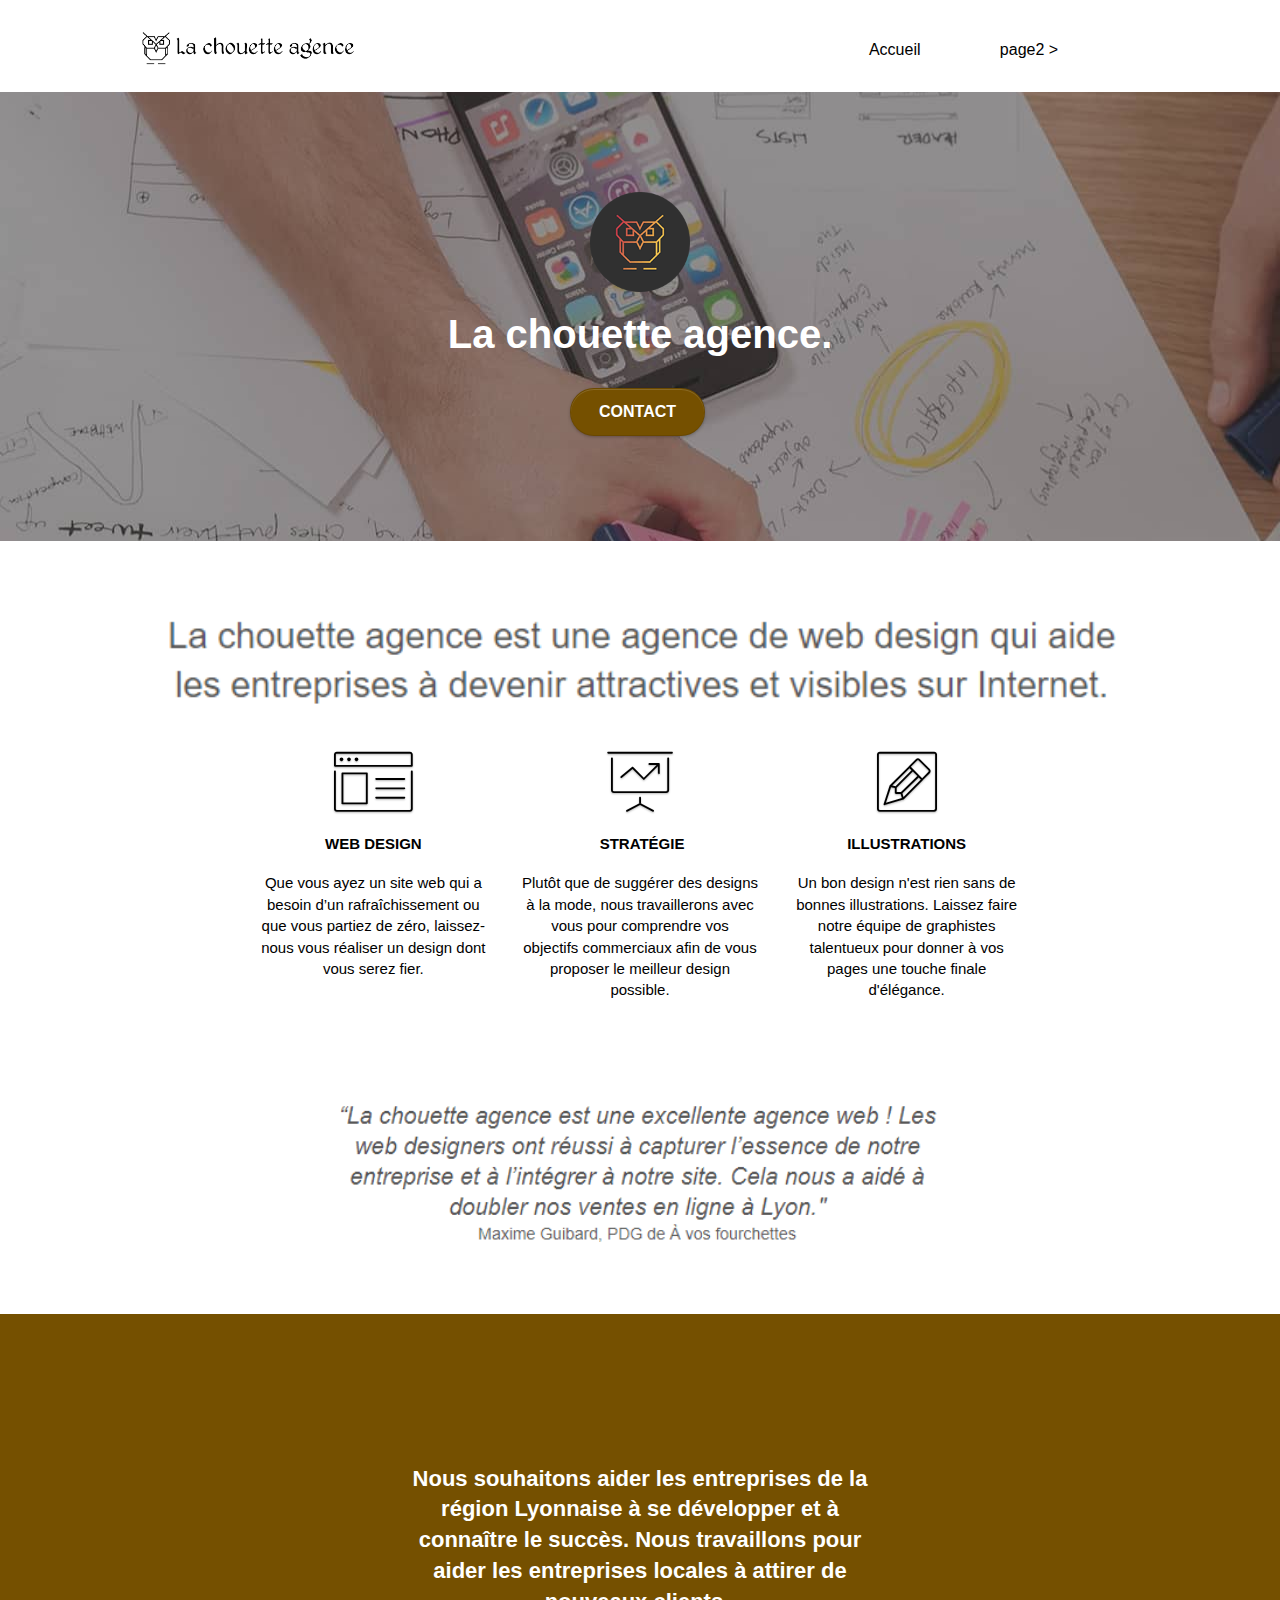
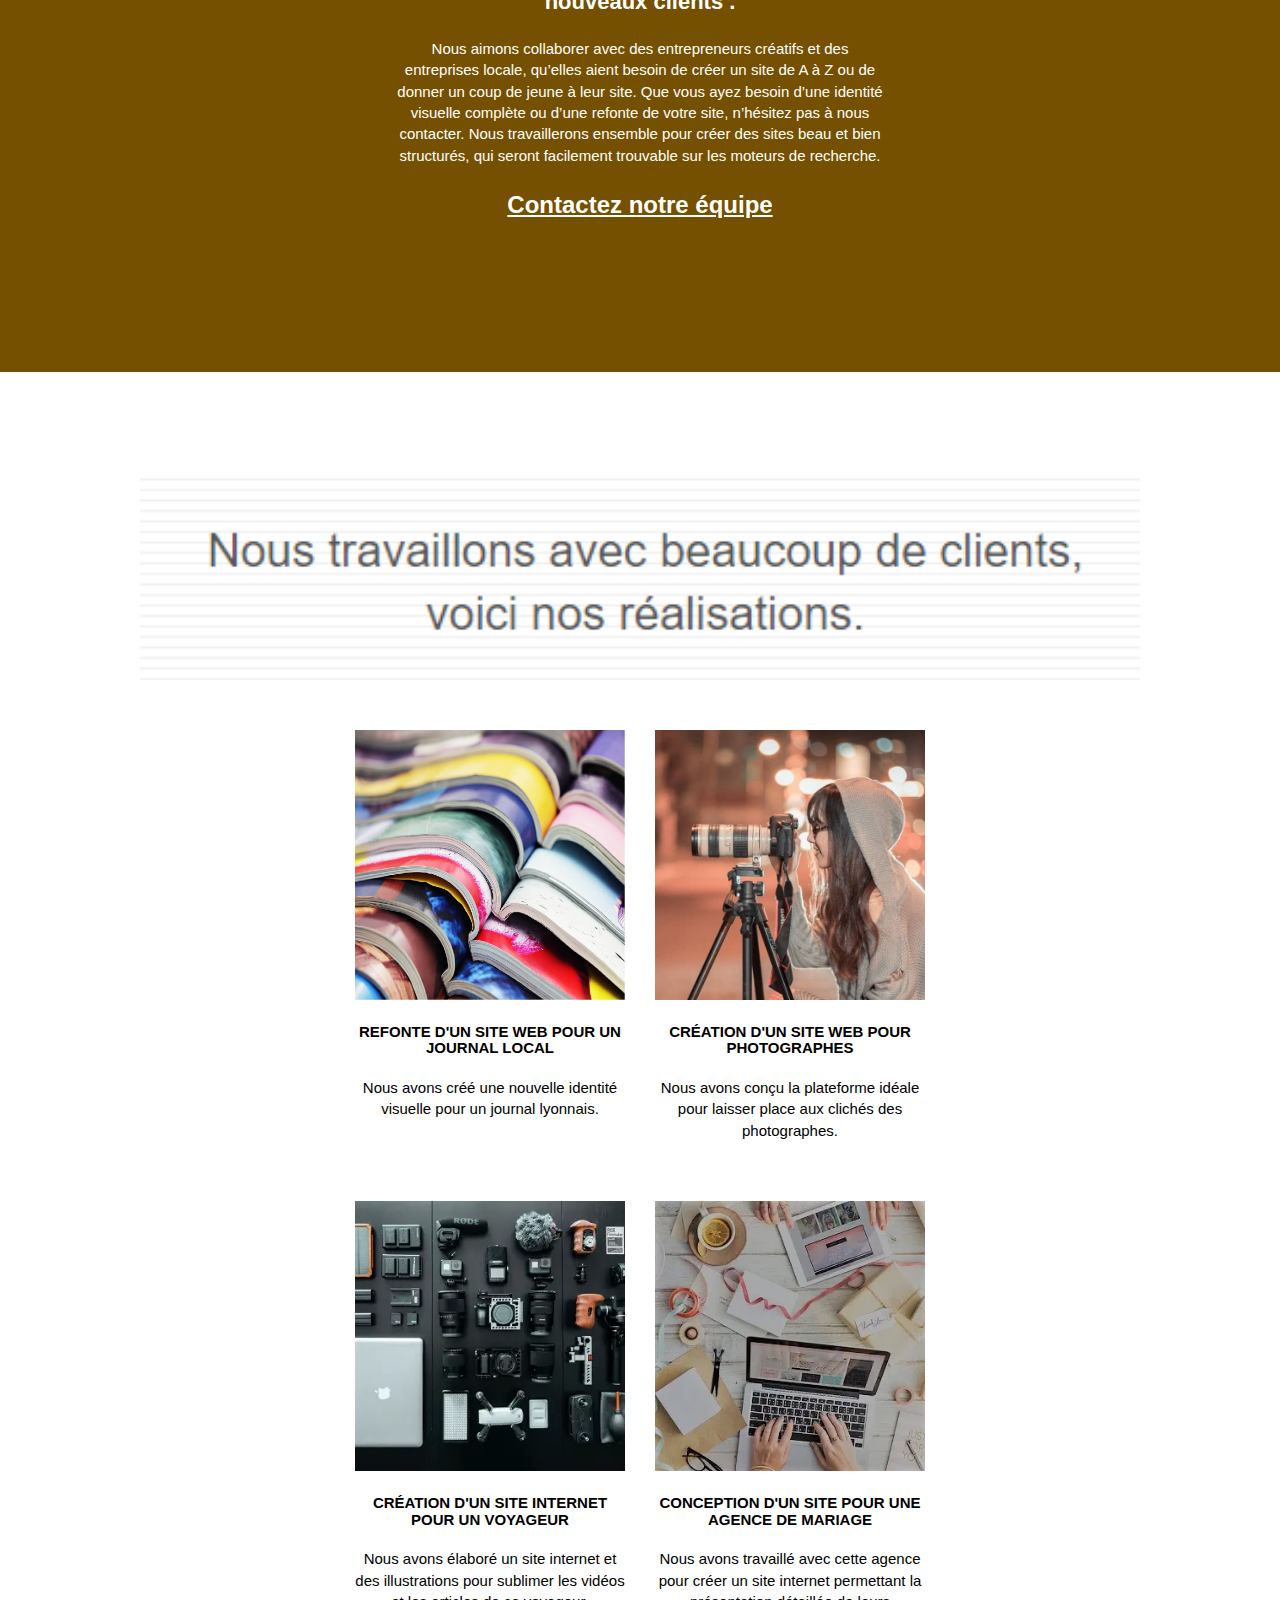
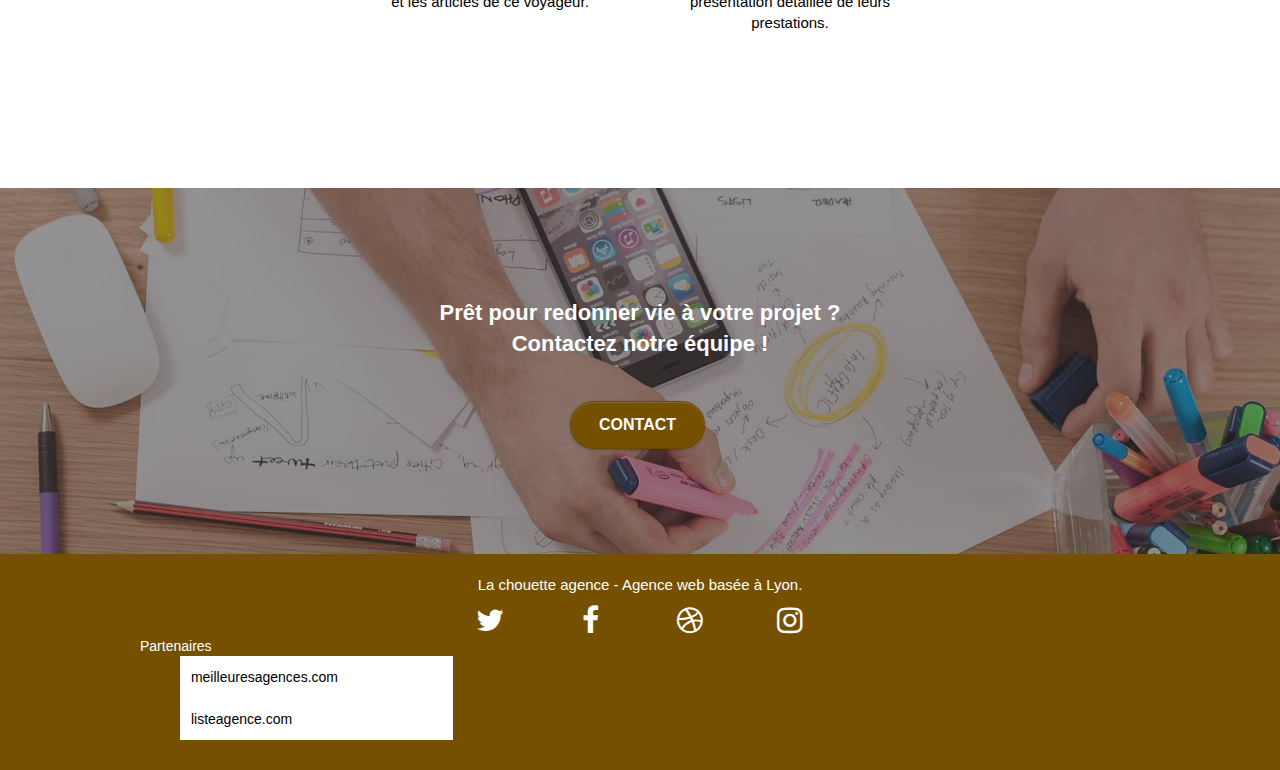
==== commit 5e90b21a: "10 SEO and accessibility recommendations" ====
--- a/index.html
+++ b/index.html
@@ -1,300 +1,402 @@
-<!doctype html>
-<html lang="Default">
-<head>
-    <meta charset="utf-8">
-    <meta name="keywords" content="seo, google, site web, site internet, agence design paris, agence design, agence design,agence design,agence design,agence design,agence design,agence design,agence design,agence design">
-    <meta name="description" content="">
-    <meta name="viewport" content="width=device-width, initial-scale=1.0, viewport-fit=cover">
-    <link rel="shortcut icon" type="image/png" href="favicon.jpg">
-    
-	<link rel="stylesheet" type="text/css" href="./css/bootstrap.css">
-	<link rel="stylesheet" type="text/css" href="style.css">
-	<link rel="stylesheet" type="text/css" href="./css/font-awesome.css">
-	<link rel="stylesheet" type="text/css" href="./css/et-line.css">
-	
-    
-	<script src="./js/jquery-2.1.0.js"></script>
-	<script src="./js/bootstrap.js"></script>
-	<script src="./js/blocs.js"></script>
-	<script src="./js/jquery.touchSwipe.js" defer></script>
-	<script src="./js/gmaps.js"></script>
-
-    <title>.</title>
-
-    
-<!-- Analytics -->
- 
-<!-- Analytics END -->
-    
-</head>
-<body>
-<!-- Principal conteneur -->
-<div class="page-container">
-    
-<!-- bloc-0 -->
-<div class="bloc bgc-white l-bloc " id="bloc-0">
-	<div class="container bloc-sm">
-
-		<nav class="navbar row">
-			<div class="navbar-header">
-				<div class="keywords" style="color:#cccccc;font-size:1px;">Agence web à paris, stratégie web, web design, illustrations, design de site web, site web, web, internet, site internet, site</div>
-				<a class="navbar-brand" href="index.html"><img src="img/la-chouette-agence.png" alt="paris web design logo agence web meilleure agence" height="40" /></a>
-				<div class="keywords" style="color:#cccccc;font-size:1px;">Agence web à paris, stratégie web, web design, illustrations, design de site web, site web, web, internet, site internet, site</div>
-				<button id="nav-toggle" type="button" class="ui-navbar-toggle navbar-toggle" data-toggle="collapse" data-target=".navbar-1">
-					<span class="sr-only">Toggle navigation</span><span class="icon-bar"></span><span class="icon-bar"></span><span class="icon-bar"></span>
-				</button>
-			</div>
-			<div class="collapse navbar-collapse navbar-1 special-dropdown-nav">
-				<ul class="site-navigation nav navbar-nav">
-					<li>
-						<a href="index.html">Accueil</a>
-					</li>
-					<li>
-					</li>
-					<li>
-						<a href="page2.html">page2 &gt;</a>
-					</li>
-				</ul>
-			</div>
-		</nav>
-	</div>
-</div>
-<!-- bloc-0 END -->
-
-<!-- bloc-1-presentation -->
-<div class="bloc bgc-dark-slate-blue bg-banniere d-bloc bg-t-edge bloc-bg-texture texture-paper b-parallax" id="bloc-1-hero">
-	<div class="container bloc-lg">
-		<div class="row tight-width-whitespace">
-			<div class="col-sm-12">
-				<img src="img/logo.png" class="center-block image-resize-mode" width="100" alt="La chouette agence, agence web paris, création logo paris" />
-				<h1 class="text-center hero-bloc-text tc-white ">
-					La chouette agence.
-				</h1>
-				<div class="text-center">
-					<a href="page2.html" class="btn btn-lg btn-clean btn-rd cta-hero btn-atomic-tangerine" id="cta-hero">Contact</a>
-				</div>
-			</div>
-		</div>
-	</div>
-</div>
-<!-- bloc-1-presentation END -->
-
-<!-- bloc-2-services -->
-<div class="bloc bgc-white l-bloc" id="bloc-2-services">
-	<div class="container bloc-md">
-		<div class="row">
-			<div class="col-sm-12 text-center">
-				<img alt="agence web, agence web paris, web design paris, stratégie web" src="img/title.png" />
-			</div>
-		</div>
-		<div class="row voffset-lg med-width-whitespace">
-			<div class="col-sm-4">
-				<div class="text-center">
-					<span class="et-icon-browser sm-shadow icon-dark-slate-blue icons icon-lg"></span>
-				</div>
-				<h3 class="mg-md text-center">
-					Web design
-				</h3>
-				<p class="text-center ">
-					Que vous ayez un site web qui a besoin d&rsquo;un rafraîchissement ou que vous partiez de zéro, laissez-nous vous réaliser un design dont vous serez fier.
-				</p>
-			</div>
-			<div class="col-sm-4">
-				<div class="text-center">
-					<span class="et-icon-presentation sm-shadow icon-dark-slate-blue icons icon-lg"></span>
-				</div>
-				<h3 class="mg-md text-center">
-					&nbsp;Stratégie
-				</h3>
-				<p class="text-center ">
-					Plutôt que de suggérer des designs à la mode, nous travaillerons avec vous pour comprendre vos objectifs commerciaux afin de vous proposer le meilleur design possible.<br>
-				</p>
-			</div>
-			<div class="col-sm-4">
-				<div class="text-center">
-					<span class="et-icon-edit sm-shadow icon-dark-slate-blue icons icon-lg"></span>
-				</div>
-				<h3 class="mg-md text-center">
-					Illustrations
-				</h3>
-				<p class="text-center ">
-					Un bon design n'est rien sans de bonnes illustrations. Laissez faire notre équipe de graphistes talentueux pour donner à vos pages une touche finale d'élégance.
-				</p>
-			</div>
-		</div>
-		<div class="row voffset-lg voffset">
-			<div class="col-xs-12 col-md-8 col-md-offset-2 text-center">
-				<img alt="agence web, agence web paris, web design paris, stratégie web" src="img/citation.png" />
-
-			</div>
-		</div>
-	</div>
-</div>
-<!-- bloc-2-services END -->
-
-<!-- bloc-3-what-i-do -->
-<div class="bloc tc-white bgc-atomic-tangerine bg-presentation d-bloc bloc-bg-texture texture-paper b-parallax" id="bloc-3-what-i-do">
-	<div class="container bloc-lg">
-		<div class="row tight-width-whitespace black-background">
-			<div class="col-sm-12">
-				<h2 class="mg-md text-center tc-white">
-					Nous souhaitons aider les entreprises de la région Lyonnaise à se développer et à connaître le succès. Nous travaillons pour aider les entreprises locales à attirer de nouveaux clients .<br>
-				</h2>
-				<p class="text-center white">
-					Nous aimons collaborer avec des entrepreneurs créatifs et des entreprises locale, qu’elles aient besoin de créer un site de A à Z ou de donner un coup de jeune à leur site. Que vous ayez besoin d’une identité visuelle complète ou d’une refonte de votre site, n’hésitez pas à nous contacter. Nous travaillerons ensemble pour créer des sites beau et bien structurés, qui seront facilement trouvable sur les moteurs de recherche. <br><br><a class="ltc-white bold-link" href="page2.html">Contactez notre équipe</a><br>
-				</p>
-			</div>
-		</div>
-	</div>
-</div>
-<!-- bloc-3-what-i-do END -->
-
-<!-- bloc-4-portfolio -->
-<div class="bloc bgc-white bg-lines-h2-bg bg-repeat l-bloc" id="bloc-4-portfolio">
-	<div class="container bloc-lg">
-		<div class="row">
-			<div class="col-sm-12 text-center">
-				<img alt="agence web, agence web paris, web design paris, stratégie web" src="img/title2.png" />
-			</div>
-		</div>
-		<div class="row tight-width-whitespace portfolio-row">
-			<div class="col-sm-6">
-				<a href="#" data-lightbox="img/1.jpg" data-gallery-id="gallery-1" data-caption="Refonte d'un site web pour un journal local" data-frame="snapshot-lb"><img src="img/1.jpg" alt="paris web design logo agence web meilleure agence et refonte site web journal" class="img-responsive portfolio-thumb" /></a>
-				<h3 class="mg-md text-center">
-					Refonte d'un site web pour un journal local
-				</h3>
-				<p class="text-center">
-					Nous avons créé une nouvelle identité visuelle pour un journal lyonnais.
-				</p>
-			</div>
-			<div class="col-sm-6">
-				<a href="#" data-lightbox="img/2.jpg" data-gallery-id="gallery-1" data-caption="Création d'un site web pour photographes" data-frame="snapshot-lb"><img src="img/2.jpg" class="img-responsive portfolio-thumb" alt="paris web design logo agence web meilleure agence, Création d'un site web pour photographes" /></a>
-				<h3 class="mg-md text-center">
-					Création d'un site web pour photographes
-				</h3>
-				<p class="text-center">
-					Nous avons conçu la plateforme idéale pour laisser place aux clichés des photographes.
-				</p>
-			</div>
-		</div>
-		<div class="row tight-width-whitespace portfolio-row">
-			<div class="col-sm-6">
-				<a href="#" data-lightbox="img/3.bmp" data-gallery-id="gallery-1" data-caption="Création d'un site internet pour un voyageur" data-frame="snapshot-lb"><img src="img/3.bmp" class="img-responsive portfolio-thumb" alt="paris web design logo agence web meilleure agence, Création d'un site web pour voyageur"/></a>
-				<h3 class="mg-md text-center">
-					Création d'un site internet pour un voyageur
-				</h3>
-				<p class="text-center">
-					Nous avons élaboré un site internet et des illustrations pour sublimer les vidéos et les articles de ce voyageur.
-				</p>
-			</div>
-			<div class="col-sm-6">
-				<a href="#" data-lightbox="img/4.bmp" data-gallery-id="gallery-1" data-caption="Conception d'un site pour une agence de mariage" data-frame="snapshot-lb"><img src="img/4.bmp" class="img-responsive portfolio-thumb" alt="paris web design logo agence web meilleure agence, Création d'un site web pour agence de mariage" /></a>
-				<h3 class="mg-md text-center">
-					Conception d'un site pour une agence de mariage
-				</h3>
-				<p class="text-center">
-					Nous avons travaillé avec cette agence pour créer un site internet permettant la présentation détaillée de leurs prestations.
-				</p>
-			</div>
-		</div>
-	</div>
-</div>
-<!-- bloc-4-portfolio END -->
-
-<!-- bloc-5-cta -->
-<div class="bloc bgc-dark-slate-blue bg-banniere d-bloc bloc-bg-texture texture-paper" id="bloc-5-cta">
-	<div class="container bloc-lg">
-		<div class="row">
-			<h2 class="mg-md text-center tc-white">
-				Prêt pour redonner vie à votre projet ?<br>Contactez notre équipe !
-			</h2>
-			<div class="col-sm-12 text-center">
-				<a href="page2.html" class="btn btn-atomic-tangerine btn-clean btn-rd btn-lg cta-hero">Contact</a>
-			</div>
-		</div>
-	</div>
-</div>
-<!-- bloc-5-cta END -->
-
-<!-- Footer - bloc-8 -->
-<div class="bloc bgc-atomic-tangerine d-bloc" id="bloc-8">
-	<div class="container bloc-sm">
-		<div class="row">
-			<div class="col-sm-12">
-				<p class="text-center white">
-					La chouette agence - Agence web basée à Lyon.<br>
-				</p>
-				<div class="row row-no-gutters social">
-					<div class="col-sm-3">
-						<div class="text-center">
-							<a class="social" href="index.html"><span class="fa fa-twitter icon-md"></span></a>
-						</div>
-					</div>
-					<div class="col-sm-3">
-						<div class="text-center">
-							<a class="social" href="index.html"><span class="fa fa-facebook icon-md"></span></a>
-						</div>
-					</div>
-					<div class="col-sm-3">
-						<div class="text-center">
-							<a class="social" href="index.html"><span class="fa fa-dribbble icon-md"></span></a>
-						</div>
-					</div>
-					<div class="col-sm-3">
-						<div class="text-center">
-							<a class="social" href="index.html"><span class="fa fa-instagram icon-md"></span></a>
-						</div>
-					</div>
-					<div class="keywords" style="color:#F3976C;">Agence web à paris, stratégie web, web design, illustrations, design de site web, site web, web, internet, site internet, site</div>
-				</div>
-				<div class="row">
-					<div class="col-sm-4">
-						Partenaires
-							<ul>
-								<li><a href="voiture.com">voiture.com</a></li>
-								<li><a href="pizza.com">pizza.com</a></li>
-								<li><a href="matoiture.com">matoiture.com</a></li>
-								<li><a href="immobilierseo.com">immobilierseo.com</a></li>
-							</ul>		
-					</div>
-					<div class="col-sm-4">
-						Annuaires liste 1
-						<ul>
-							<li><a href="annuaireagence.com">annuaireagence.com</a></li>
-							<li><a href="annuaireseo.com">annuaireseo.com</a></li>
-							<li><a href="annuairemarketing.com">annuairemarketing.com</a></li>
-							<li><a href="123seoture.com">123seo.com</a></li>
-							<li><a href="123site.com">123site.com</a></li>
-							<li><a href="annuairewordpress.com">annuairewordpress.com</a></li>
-							<li><a href="listeagence.com">listeagence.com</a></li>
-							<li><a href="meilleuresagencesparis.com">meilleuresagencesparis.com</a></li>
-							<li><a href="listeseo.com">listeseo.com</a></li>
-						</ul>
-					</div>
-					<div class="col-sm-4">
-						Annuaires liste 2
-						<ul>
-							<li><a href="betterseo.com">betterseo.com</a></li>
-							<li><a href="ameliorerseo.com">ameliorerseo.com</a></li>
-							<li><a href="seojuicelien.com">seojuicelien.com</a></li>
-							<li><a href="meilleursliens.com">meilleursliens.com</a></li>
-							<li><a href="liensagogo.com">liensagogo.com</a></li>
-							<li><a href="backlink.com">backlink.com</a></li>
-							<li><a href="linkjuiceannuaire.com">linkjuiceannuaire.com</a></li>
-							<li><a href="remontersurgoogle.com">remontersurgoogle.com</a></li>
-							<li><a href="vraiseofiable.com">vraiseofiable.com</a></li>
-						</ul>
-					</div>
-				</div>
-			</div>
-		</div>
-	</div>
-</div>
-<!-- Footer - bloc-8 END -->
-
-</div>
-<!-- Principal conteneur END -->
-    
-
-</body>
+<!DOCTYPE html>
+<html lang="fr">
+  <head>
+    <title>
+      Valorisez votre image avec notre agence Web design | La chouette agence
+    </title>
+
+    <meta charset="utf-8" />
+    <meta name="robots" content="INDEX, FOLLOW" />
+    <meta
+      name="keywords"
+      content="Valorisez votre image avec notre agence Web design et graphisme"
+    />
+    <meta
+      name="description"
+      content="La chouette agence accompagne les grands comptes dans la conception, le déploiement et la mise en oeuvre de leur stratégie de communication digitale."
+    />
+    <meta
+      name="viewport"
+      content="width=device-width, initial-scale=1.0, viewport-fit=cover"
+    />
+
+    <link rel="shortcut icon" type="image/png" href="favicon.jpg" />
+
+    <link rel="stylesheet" type="text/css" href="./css/bootstrap.css" />
+    <link rel="stylesheet" type="text/css" href="style.css" />
+    <link rel="stylesheet" type="text/css" href="./css/font-awesome.css" />
+    <link rel="stylesheet" type="text/css" href="./css/et-line.css" />
+
+    <script src="./js/jquery-2.1.0.js"></script>
+    <script src="./js/bootstrap.js"></script>
+    <script src="./js/blocs.js"></script>
+    <script src="./js/jquery.touchSwipe.js" defer></script>
+    <script src="./js/gmaps.js"></script>
+
+    <!-- Analytics -->
+
+    <!-- Analytics END -->
+  </head>
+
+  <body>
+    <!-- Principal conteneur -->
+    <div class="page-container">
+      <!-- bloc-0 -->
+      <div class="bloc bgc-white l-bloc" id="bloc-0">
+        <div class="container bloc-sm">
+          <nav class="navbar row">
+            <div class="navbar-header">
+              <a class="navbar-brand" href="index.html"
+                ><img
+                  src="img/la-chouette-agence.png"
+                  alt="logo de chouette et nom de l'agence , la chouette agence "
+                  height="40"
+              /></a>
+
+              <button
+                id="nav-toggle"
+                type="button"
+                class="ui-navbar-toggle navbar-toggle"
+                data-toggle="collapse"
+                data-target=".navbar-1"
+              >
+                <span class="sr-only">Toggle navigation</span
+                ><span class="icon-bar"></span><span class="icon-bar"></span
+                ><span class="icon-bar"></span>
+              </button>
+            </div>
+            <div class="collapse navbar-collapse navbar-1 special-dropdown-nav">
+              <ul class="site-navigation nav navbar-nav">
+                <li>
+                  <a href="index.html">Accueil</a>
+                </li>
+                <li></li>
+                <li>
+                  <a href="page2.html">page2 &gt;</a>
+                </li>
+              </ul>
+            </div>
+          </nav>
+        </div>
+      </div>
+      <!-- bloc-0 END -->
+
+      <!-- bloc-1-presentation -->
+      <div
+        class="bloc bgc-dark-slate-blue bg-banniere d-bloc bg-t-edge bloc-bg-texture texture-paper b-parallax"
+        id="bloc-1-hero"
+      >
+        <div class="container bloc-lg">
+          <div class="row tight-width-whitespace">
+            <div class="col-sm-12">
+              <img
+                src="img/logo.png"
+                class="center-block image-resize-mode"
+                width="100"
+                alt="logo de l'agence une chouette "
+              />
+              <h1 class="text-center hero-bloc-text tc-white">
+                La chouette agence.
+              </h1>
+              <div class="text-center">
+                <a
+                  href="page2.html"
+                  class="btn btn-lg btn-clean btn-rd cta-hero btn-atomic-tangerine"
+                  id="cta-hero"
+                  >Contact</a
+                >
+              </div>
+            </div>
+          </div>
+        </div>
+      </div>
+      <!-- bloc-1-presentation END -->
+
+      <!-- bloc-2-services -->
+      <div class="bloc bgc-white l-bloc" id="bloc-2-services">
+        <div class="container bloc-md">
+          <div class="row">
+            <div class="col-sm-12 text-center">
+              <img
+                class="titleimg"
+                alt="La chouette agence est une agence de web design qui aide les entreprises à devenir attractives et visibles sur internet."
+                src="img/title.png"
+              />
+            </div>
+          </div>
+          <div class="row voffset-lg med-width-whitespace">
+            <div class="col-sm-4">
+              <div class="text-center">
+                <span
+                  class="et-icon-browser sm-shadow icon-dark-slate-blue icons icon-lg"
+                ></span>
+              </div>
+              <h3 class="mg-md text-center">
+                Web design
+              </h3>
+              <p class="text-center">
+                Que vous ayez un site web qui a besoin d&rsquo;un
+                rafraîchissement ou que vous partiez de zéro, laissez-nous vous
+                réaliser un design dont vous serez fier.
+              </p>
+            </div>
+            <div class="col-sm-4">
+              <div class="text-center">
+                <span
+                  class="et-icon-presentation sm-shadow icon-dark-slate-blue icons icon-lg"
+                ></span>
+              </div>
+              <h3 class="mg-md text-center">
+                &nbsp;Stratégie
+              </h3>
+              <p class="text-center">
+                Plutôt que de suggérer des designs à la mode, nous travaillerons
+                avec vous pour comprendre vos objectifs commerciaux afin de vous
+                proposer le meilleur design possible.<br />
+              </p>
+            </div>
+            <div class="col-sm-4">
+              <div class="text-center">
+                <span
+                  class="et-icon-edit sm-shadow icon-dark-slate-blue icons icon-lg"
+                ></span>
+              </div>
+              <h3 class="mg-md text-center">
+                Illustrations
+              </h3>
+              <p class="text-center">
+                Un bon design n'est rien sans de bonnes illustrations. Laissez
+                faire notre équipe de graphistes talentueux pour donner à vos
+                pages une touche finale d'élégance.
+              </p>
+            </div>
+          </div>
+          <div class="row voffset-lg voffset">
+            <div class="col-xs-12 col-md-8 col-md-offset-2 text-center">
+              <img
+                class="titleimg"
+                alt="la chouette agence est une excellente agence web ! Les web designers ont réussi à capturer l'essence de notre entreprise et à l'intégrer à notre site. Cela nous à aidé à doubler nos ventes en ligne à Lyon."
+                src="img/citation.png"
+              />
+            </div>
+          </div>
+        </div>
+      </div>
+      <!-- bloc-2-services END -->
+
+      <!-- bloc-3-what-i-do -->
+      <div
+        class="bloc tc-white bgc-atomic-tangerine bg-presentation d-bloc bloc-bg-texture texture-paper b-parallax"
+        id="bloc-3-what-i-do"
+      >
+        <div class="container bloc-lg">
+          <div class="row tight-width-whitespace black-background">
+            <div class="col-sm-12">
+              <h2 class="mg-md text-center tc-white">
+                Nous souhaitons aider les entreprises de la région Lyonnaise à
+                se développer et à connaître le succès. Nous travaillons pour
+                aider les entreprises locales à attirer de nouveaux clients .<br />
+              </h2>
+              <p class="text-center white">
+                Nous aimons collaborer avec des entrepreneurs créatifs et des
+                entreprises locale, qu’elles aient besoin de créer un site de A
+                à Z ou de donner un coup de jeune à leur site. Que vous ayez
+                besoin d’une identité visuelle complète ou d’une refonte de
+                votre site, n’hésitez pas à nous contacter. Nous travaillerons
+                ensemble pour créer des sites beau et bien structurés, qui
+                seront facilement trouvable sur les moteurs de recherche.
+                <br /><br /><a class="ltc-white bold-link" href="page2.html"
+                  >Contactez notre équipe</a
+                ><br />
+              </p>
+            </div>
+          </div>
+        </div>
+      </div>
+      <!-- bloc-3-what-i-do END -->
+
+      <!-- bloc-4-portfolio -->
+      <div
+        class="bloc bgc-white bg-lines-h2-bg bg-repeat l-bloc"
+        id="bloc-4-portfolio"
+      >
+        <div class="container bloc-lg">
+          <div class="row">
+            <div class="col-sm-12 text-center">
+              <img
+                class="titleimg"
+                alt="Nous travaillons avec beaucoup de clients, voici nos réalisations."
+                src="img/title2.png"
+              />
+            </div>
+          </div>
+          <div class="row tight-width-whitespace portfolio-row">
+            <div class="col-sm-6">
+              <a
+                href="#"
+                data-lightbox="img/1.jpg"
+                data-gallery-id="gallery-1"
+                data-caption="Refonte d'un site web pour un journal local"
+                data-frame="snapshot-lb"
+                ><img
+                  src="img/1.jpg"
+                  alt="refonte site web journal"
+                  class="img-responsive portfolio-thumb"
+              /></a>
+              <h3 class="mg-md text-center">
+                Refonte d'un site web pour un journal local
+              </h3>
+              <p class="text-center">
+                Nous avons créé une nouvelle identité visuelle pour un journal
+                lyonnais.
+              </p>
+            </div>
+            <div class="col-sm-6">
+              <a
+                href="#"
+                data-lightbox="img/2.jpg"
+                data-gallery-id="gallery-1"
+                data-caption="Création d'un site web pour photographes"
+                data-frame="snapshot-lb"
+                ><img
+                  src="img/2.jpg"
+                  class="img-responsive portfolio-thumb"
+                  alt="création d'un site web pour photographes"
+              /></a>
+              <h3 class="mg-md text-center">
+                Création d'un site web pour photographes
+              </h3>
+              <p class="text-center">
+                Nous avons conçu la plateforme idéale pour laisser place aux
+                clichés des photographes.
+              </p>
+            </div>
+          </div>
+          <div class="row tight-width-whitespace portfolio-row">
+            <div class="col-sm-6">
+              <a
+                href="#"
+                data-lightbox="img/3.webp"
+                data-gallery-id="gallery-1"
+                data-caption="Création d'un site internet pour un voyageur"
+                data-frame="snapshot-lb"
+                ><img
+                  src="img/3.webp"
+                  class="img-responsive portfolio-thumb"
+                  alt="Création d'un site web pour voyageur"
+              /></a>
+              <h3 class="mg-md text-center">
+                Création d'un site internet pour un voyageur
+              </h3>
+              <p class="text-center">
+                Nous avons élaboré un site internet et des illustrations pour
+                sublimer les vidéos et les articles de ce voyageur.
+              </p>
+            </div>
+            <div class="col-sm-6">
+              <a
+                href="#"
+                data-lightbox="img/4.webp"
+                data-gallery-id="gallery-1"
+                data-caption="Conception d'un site pour une agence de mariage"
+                data-frame="snapshot-lb"
+                ><img
+                  src="img/4.webp"
+                  class="img-responsive portfolio-thumb"
+                  alt="Création d'un site web pour agence de mariage"
+              /></a>
+              <h3 class="mg-md text-center">
+                Conception d'un site pour une agence de mariage
+              </h3>
+              <p class="text-center">
+                Nous avons travaillé avec cette agence pour créer un site
+                internet permettant la présentation détaillée de leurs
+                prestations.
+              </p>
+            </div>
+          </div>
+        </div>
+      </div>
+      <!-- bloc-4-portfolio END -->
+
+      <!-- bloc-5-cta -->
+      <div
+        class="bloc bgc-dark-slate-blue bg-banniere d-bloc bloc-bg-texture texture-paper"
+        id="bloc-5-cta"
+      >
+        <div class="container bloc-lg">
+          <div class="row">
+            <h2 class="mg-md text-center tc-white">
+              Prêt pour redonner vie à votre projet ?<br />Contactez notre
+              équipe !
+            </h2>
+            <div class="col-sm-12 text-center">
+              <a
+                href="page2.html"
+                class="btn btn-atomic-tangerine btn-clean btn-rd btn-lg cta-hero"
+                >Contact</a
+              >
+            </div>
+          </div>
+        </div>
+      </div>
+      <!-- bloc-5-cta END -->
+
+      <!-- Footer - bloc-8 -->
+      <div class="bloc bgc-atomic-tangerine d-bloc" id="bloc-8">
+        <div class="container bloc-sm">
+          <div class="row">
+            <div class="col-sm-12">
+              <p class="text-center white">
+                La chouette agence - Agence web basée à Lyon.<br />
+              </p>
+              <div class="row row-no-gutters social">
+                <div class="col-sm-3">
+                  <div class="text-center">
+                    <a class="social" href="https://twitter.com/?lang=fr"
+                      ><span class="fa fa-twitter icon-md"></span
+                    ></a>
+                  </div>
+                </div>
+                <div class="col-sm-3">
+                  <div class="text-center">
+                    <a class="social" href="https://fr-fr.facebook.com/"
+                      ><span class="fa fa-facebook icon-md"></span
+                    ></a>
+                  </div>
+                </div>
+                <div class="col-sm-3">
+                  <div class="text-center">
+                    <a class="social" href="https://dribbble.com/"
+                      ><span class="fa fa-dribbble icon-md"></span
+                    ></a>
+                  </div>
+                </div>
+                <div class="col-sm-3">
+                  <div class="text-center">
+                    <a class="social" href="https://www.instagram.com/?hl=fr"
+                      ><span class="fa fa-instagram icon-md"></span
+                    ></a>
+                  </div>
+                </div>
+              </div>
+              <div class="row">
+                <div class="col-sm-4">
+                  Partenaires
+                  <ul>
+                    <li>
+                      <a href="meilleuresagences.com">meilleuresagences.com</a>
+                    </li>
+                    <li><a href="listeagence.com">listeagence.com</a></li>
+                  </ul>
+                </div>
+              </div>
+            </div>
+          </div>
+        </div>
+      </div>
+      <!-- Footer - bloc-8 END -->
+    </div>
+    <!-- Principal conteneur END -->
+  </body>
 </html>
--- a/style.css
+++ b/style.css
@@ -6,6 +6,16 @@
     -webkit-font-smoothing: antialiased;
     -moz-osx-font-smoothing: grayscale;
 }
+.titleimg {
+    width: 100%;
+}
+li {
+    padding: 4%;
+    background-color: white;
+    list-style: none;
+}
+
+
 
 a,
 button {
@@ -91,7 +101,7 @@
 }
 
 .texture-paper::before {
-    background: url("img/texture-paper.png");
+    
     background-size: 280px 280px;
 }
 
@@ -100,7 +110,7 @@
 }
 
 .d-bloc {
-    color: rgba(255, 255, 255, .7);
+    color: white;
 }
 
 .d-bloc button:hover {
@@ -133,7 +143,7 @@
 .d-bloc h5 a,
 .d-bloc h6 a,
 .d-bloc p a {
-    color: rgba(255, 255, 255, .6);
+    color: white;
 }
 
 .d-bloc .a-btn:hover,
@@ -150,7 +160,7 @@
 .d-bloc h5 a:hover,
 .d-bloc h6 a:hover,
 .d-bloc p a:hover {
-    color: rgba(255, 255, 255, 1);
+    color: #E50062;
 }
 
 .d-bloc .navbar-toggle .icon-bar {
@@ -281,10 +291,11 @@
 .row.row-no-gutters > [class*=" col-"] {
     padding-right: 0;
     padding-left: 0;
+    
 }
 
 #bloc-1-hero h1 {
-    font-size: 32px;
+    font-size: 40px;
 }
 
 .navbar {
@@ -366,6 +377,7 @@
     .site-navigation {
         position: absolute;
         top: 50%;
+        width: 30%;
         right: 20px;
         transform: translate(0, -50%);
         -webkit-transform: translateY(-50%);
@@ -651,7 +663,7 @@
 a {
     font-family: "helvetica";
     font-weight: 400;
-    color: #575757!important;
+    color: black!important;
 }
 
 .container {
@@ -677,7 +689,7 @@
 }
 
 p {
-    font-size: 11px;
+    font-size: 15px;
 }
 
 .tight-width-whitespace {
@@ -713,7 +725,7 @@
     font-size: 15px;
     text-transform: uppercase;
     font-weight: 700;
-    color: #333333!important;
+    color: black!important;
 }
 
 .med-width-whitespace {
@@ -723,11 +735,11 @@
 }
 
 h1 {
-    color: #333333!important;
+    color: black!important;
 }
 
 h4 {
-    color: #333333!important;
+    color: black!important;
 }
 
 .icons {
@@ -736,7 +748,8 @@
 }
 
 .white {
-    color: #FFFFFF!important;
+    color: white!important;
+    font: 700;
 }
 
 .portfolio-thumb {
@@ -753,7 +766,7 @@
 }
 
 .black-background {
-    background-color: rgba(165, 147, 99, 0.7);
+    
     padding: 40px 40px 40px 40px;
 }
 
@@ -767,33 +780,38 @@
 }
 
 .bgc-dark-slate-blue {
-    background-color: #364577;
+    background-color: black;
 }
 
 .bgc-atomic-tangerine {
-    background-color: #F3976C;
-}
+    background-color: #755000;
+    
+}
+
+
 
 .tc-white {
-    color: #F3976C!important;
+    color: #ffff!important;
+    font-weight: 700;
 }
 
 .btn-atomic-tangerine {
-    background: #F3976C;
+    background: #755000;
     color: #FFFFFF!important;
 }
 
 .btn-atomic-tangerine:hover {
-    background: #c27956!important;
+    background: #E50062!important;
     color: #FFFFFF!important;
 }
 
 .ltc-white {
     color: #FFFFFF!important;
+    font-size: x-large;
 }
 
 .ltc-white:hover {
-    color: #cccccc!important;
+    color: #E50062!important;
 }
 
 .ltc-atomic-tangerine {
@@ -805,24 +823,22 @@
 }
 
 .icon-dark-slate-blue {
-    color: #364577!important;
-    border-color: #364577!important;
+    color: black!important;
+    border-color: black!important;
 }
 
 .bg-dots-bg {
     background-image: url("img/dots-bg.png");
 }
 
-.bg-lines-h2-bg {
-    background-image: url("img/lines-h2-bg.png");
-}
+
 
 .bg-banniere {
     background-image: url("img/la-chouette-agence-banniere.jpg");
 }
 
 .bg-presentation {
-    background-image: url("img/image-de-presentation.bmp");
+    background-image: url("img/image-de-presentation.webp");
 }
 
 @media (max-width: 1024px) {
